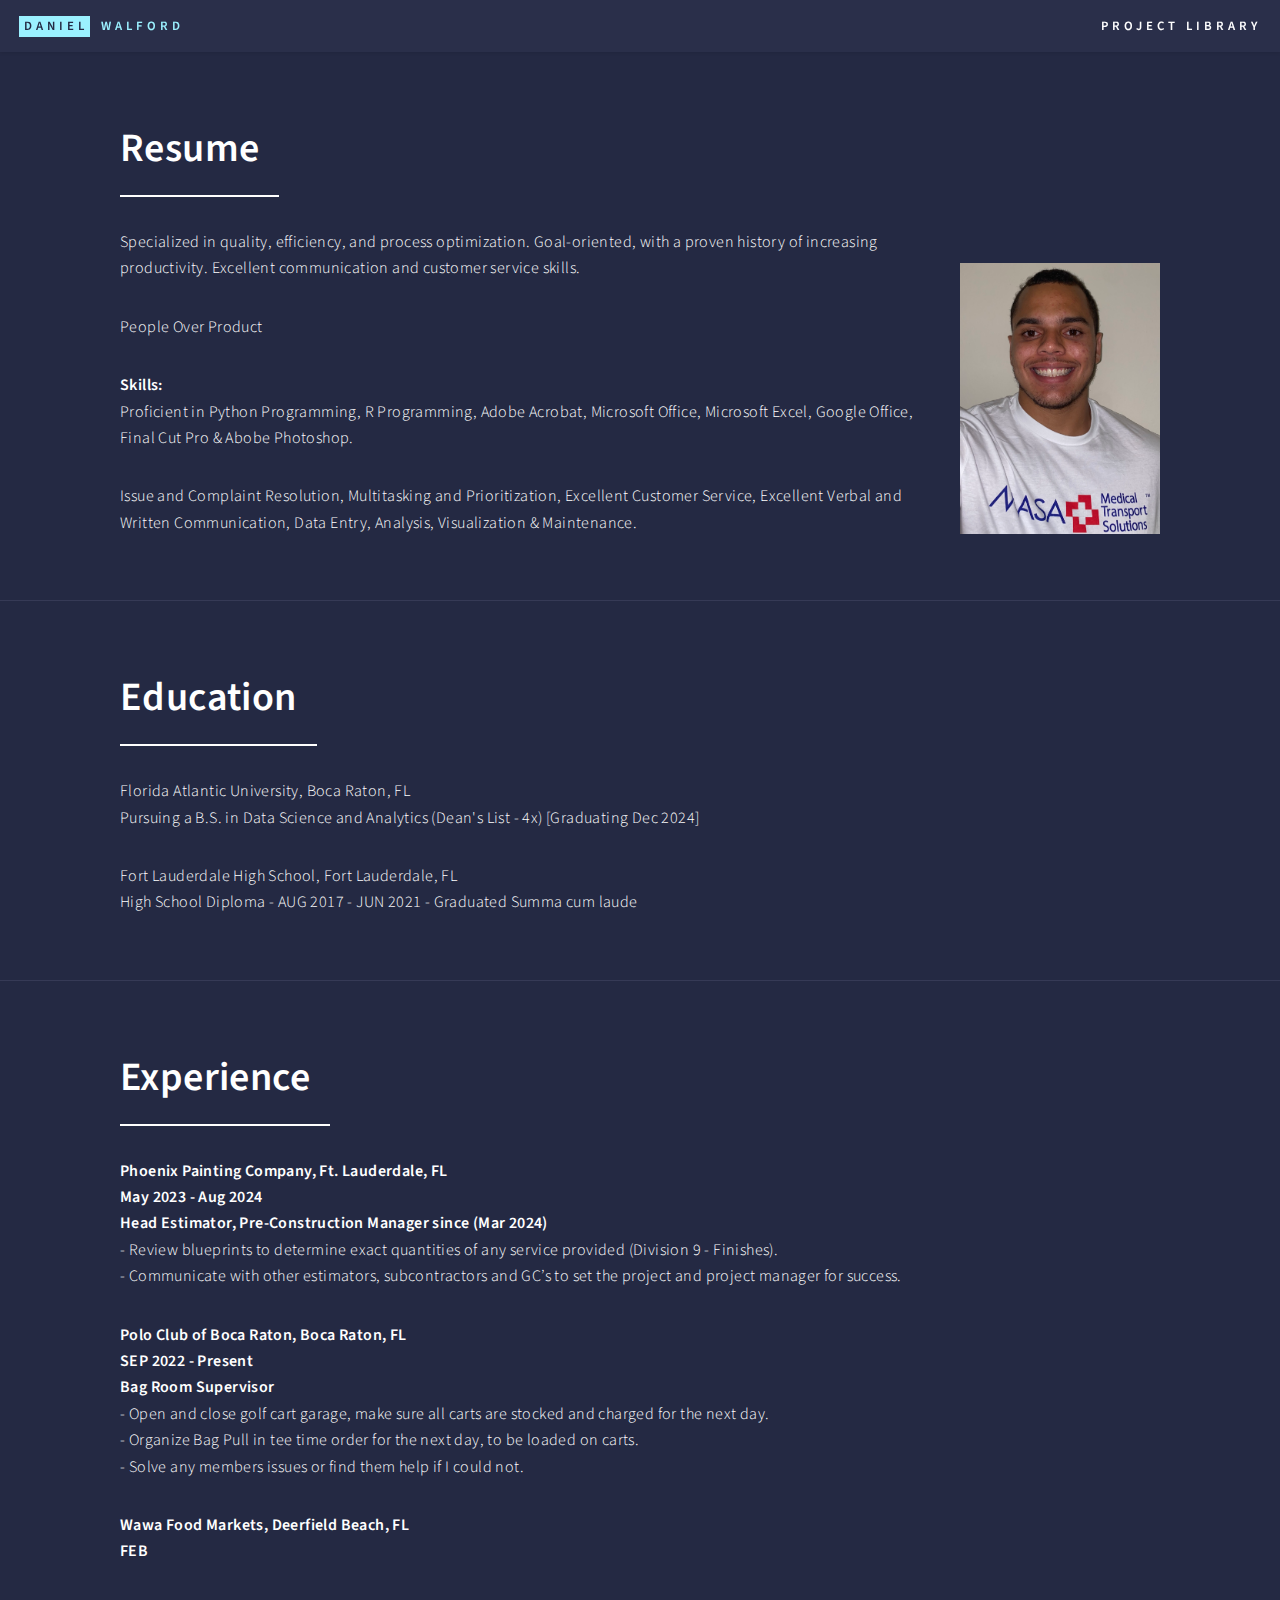
==== index.html @ 7593127a "Update index.html" ====
<!DOCTYPE HTML>
<!--
    Forty by HTML5 UP
    html5up.net | @ajlkn
    Free for personal and commercial use under the CCA 3.0 license (html5up.net/license)
-->
<html>
    <head>
        <title>Daniel Walford</title>
        <meta charset="utf-8" />
        <meta name="viewport" content="width=device-width, initial-scale=1, user-scalable=no" />
        <link rel="stylesheet" href="assets/css/main.css" />
        <noscript><link rel="stylesheet" href="assets/css/noscript.css" /></noscript>
    </head>
    <body class="is-preload">

        <!-- Wrapper -->
            <div id="wrapper">


            <!-- Header -->
            <header id="header">
                <a href="index.html" class="logo"><strong>DANIEL</strong> <span>WALFORD</span></a>
                <nav>
                    <a href="https://dpwalford.github.io/DS/landing.html">Project Library</a>
                </nav>
            </header>

                <!-- Main -->
                    <div id="main" class="alt">

                        <!-- One -->
                            <section id="one">
                                <div class="inner">
                                    <header class="major">
                                        <h1>Resume</h1>
                                    </header>
                                    <div class="side-by-side">
                                        <div>
                                            <p>Specialized in quality, efficiency, and process optimization. Goal-oriented, with a proven history of increasing productivity. Excellent communication and customer service skills.</p>
                                            <p>People Over Product</p>
                                            <p><b>Skills:</b><br> Proficient in Python Programming, R Programming, Adobe Acrobat, Microsoft Office, Microsoft Excel, Google Office, Final Cut Pro & Abobe Photoshop.</p>
                                            <p>Issue and Complaint Resolution, Multitasking and Prioritization, Excellent Customer Service, Excellent Verbal and Written Communication, Data Entry, Analysis, Visualization & Maintenance.</p>
                                        </div>
                                        <img src="images/IMG_9733.jpg" alt="Profile Picture" width="320" height="480">
                                    </div>
                                </div>
                            </section>
                            <section id="one">
                                <div class="inner">
                                    <header class="major">
                                        <h1>Education</h1>
                                    </header>
                                    <p> Florida Atlantic University, Boca Raton, FL<br> Pursuing a B.S. in Data Science and Analytics (Dean's List - 4x) [Graduating Dec 2024]</p>
                                    <p>Fort Lauderdale High School, Fort Lauderdale, FL<br> High School Diploma - AUG  2017 - JUN 2021 - Graduated Summa cum laude</p>
                            </section>
                            <section id="one">
                                <div class="inner">
                                    <header class="major">
                                        <h1>Experience</h1>
                                    </header>
                                    <p><b>Phoenix Painting Company, Ft. Lauderdale, FL<br> May 2023 - Aug 2024<br> Head Estimator, Pre-Construction Manager since (Mar 2024)</b><br> - Review blueprints to determine exact quantities of any service provided (Division 9 - Finishes).<br> - Communicate with other estimators, subcontractors and GC’s to set the project and project manager for success. </p>
                                    <p><b>Polo Club of Boca Raton, Boca Raton, FL<br> SEP 2022 - Present<br> Bag Room Supervisor</b><br> - Open and close golf cart garage, make sure all carts are stocked and charged for the next day.<br> - Organize Bag Pull in tee time order for the next day, to be loaded on carts.<br> - Solve any members issues or find them help if I could not.</p>
                                    <p><b>Wawa Food Markets, Deerfield Beach, FL<br> FEB
---- assets/css/main.css ----
@import url(fontawesome-all.min.css);
@import url("https://fonts.googleapis.com/css?family=Source+Sans+Pro:300,300italic,600,600italic");

/*
	Forty by HTML5 UP
	html5up.net | @ajlkn
	Free for personal and commercial use under the CCA 3.0 license (html5up.net/license)
*/

html, body, div, span, applet, object,
iframe, h1, h2, h3, h4, h5, h6, p, blockquote,
pre, a, abbr, acronym, address, big, cite,
code, del, dfn, em, img, ins, kbd, q, s, samp,
small, strike, strong, sub, sup, tt, var, b,
u, i, center, dl, dt, dd, ol, ul, li, fieldset,
form, label, legend, table, caption, tbody,
tfoot, thead, tr, th, td, article, aside,
canvas, details, embed, figure, figcaption,
footer, header, hgroup, menu, nav, output, ruby,
section, summary, time, mark, audio, video {
	margin: 0;
	padding: 0;
	border: 0;
	font-size: 100%;
	font: inherit;
	vertical-align: baseline;}

article, aside, details, figcaption, figure,
footer, header, hgroup, menu, nav, section {
	display: block;}

body {
	line-height: 1;
}

ol, ul {
	list-style: none;
}

blockquote, q {
	quotes: none;
}

	blockquote:before, blockquote:after, q:before, q:after {
		content: '';
		content: none;
	}

table {
	border-collapse: collapse;
	border-spacing: 0;
}

body {
	-webkit-text-size-adjust: none;
}

mark {
	background-color: transparent;
	color: inherit;
}

input::-moz-focus-inner {
	border: 0;
	padding: 0;
}

input, select, textarea {
	-moz-appearance: none;
	-webkit-appearance: none;
	-ms-appearance: none;
	appearance: none;
}

/* Basic */

	@-ms-viewport {
		width: device-width;
	}

	body {
		-ms-overflow-style: scrollbar;
	}

	@media screen and (max-width: 480px) {

		html, body {
			min-width: 320px;
		}

	}

	html {
		box-sizing: border-box;
	}

	*, *:before, *:after {
		box-sizing: inherit;
	}

	body {
		background: #242943;
	}

		body.is-preload *, body.is-preload *:before, body.is-preload *:after {
			-moz-animation: none !important;
			-webkit-animation: none !important;
			-ms-animation: none !important;
			animation: none !important;
			-moz-transition: none !important;
			-webkit-transition: none !important;
			-ms-transition: none !important;
			transition: none !important;
		}

/* Type */

	body, input, select, textarea {
		color: #ffffff;
		font-family: "Source Sans Pro", Helvetica, sans-serif;
		font-size: 17pt;
		font-weight: 300;
		letter-spacing: 0.025em;
		line-height: 1.65;
	}

		@media screen and (max-width: 1680px) {

			body, input, select, textarea {
				font-size: 14pt;
			}

		}

		@media screen and (max-width: 1280px) {

			body, input, select, textarea {
				font-size: 12pt;
			}

		}

		@media screen and (max-width: 360px) {

			body, input, select, textarea {
				font-size: 11pt;
			}

		}

	a {
		-moz-transition: color 0.2s ease-in-out, border-bottom-color 0.2s ease-in-out;
		-webkit-transition: color 0.2s ease-in-out, border-bottom-color 0.2s ease-in-out;
		-ms-transition: color 0.2s ease-in-out, border-bottom-color 0.2s ease-in-out;
		transition: color 0.2s ease-in-out, border-bottom-color 0.2s ease-in-out;
		border-bottom: dotted 1px;
		color: inherit;
		text-decoration: none;
	}

		a:hover {
			border-bottom-color: transparent;
			color: #9bf1ff !important;
		}

		a:active {
			color: #53e3fb !important;
		}

	strong, b {
		color: #ffffff;
		font-weight: 600;
	}

	em, i {
		font-style: italic;
	}

	p {
		margin: 0 0 2em 0;
	}

	h1, h2, h3, h4, h5, h6 {
		color: #ffffff;
		font-weight: 600;
		line-height: 1.65;
		margin: 0 0 1em 0;
	}

		h1 a, h2 a, h3 a, h4 a, h5 a, h6 a {
			color: inherit;
			border-bottom: 0;
		}

	h1 {
		font-size: 2.5em;
	}

	h2 {
		font-size: 1.75em;
	}

	h3 {
		font-size: 1.35em;
	}

	h4 {
		font-size: 1.1em;
	}

	h5 {
		font-size: 0.9em;
	}

	h6 {
		font-size: 0.7em;
	}

	@media screen and (max-width: 736px) {

		h1 {
			font-size: 2em;
		}

		h2 {
			font-size: 1.5em;
		}

		h3 {
			font-size: 1.25em;
		}

	}

	sub {
		font-size: 0.8em;
		position: relative;
		top: 0.5em;
	}

	sup {
		font-size: 0.8em;
		position: relative;
		top: -0.5em;
	}

	blockquote {
		border-left: solid 4px rgba(212, 212, 255, 0.1);
		font-style: italic;
		margin: 0 0 2em 0;
		padding: 0.5em 0 0.5em 2em;
	}

	code {
		background: rgba(212, 212, 255, 0.035);
		font-family: "Courier New", monospace;
		font-size: 0.9em;
		margin: 0 0.25em;
		padding: 0.25em 0.65em;
	}

	pre {
		-webkit-overflow-scrolling: touch;
		font-family: "Courier New", monospace;
		font-size: 0.9em;
		margin: 0 0 2em 0;
	}

		pre code {
			display: block;
			line-height: 1.75;
			padding: 1em 1.5em;
			overflow-x: auto;
		}

	hr {
		border: 0;
		border-bottom: solid 1px rgba(212, 212, 255, 0.1);
		margin: 2em 0;
	}

		hr.major {
			margin: 3em 0;
		}

	.align-left {
		text-align: left;
	}

	.align-center {
		text-align: center;
	}

	.align-right {
		text-align: right;
	}

/* Row */

	.row {
		display: flex;
		flex-wrap: wrap;
		box-sizing: border-box;
		align-items: stretch;
	}

		.row > * {
			box-sizing: border-box;
		}

		.row.gtr-uniform > * > :last-child {
			margin-bottom: 0;
		}

		.row.aln-left {
			justify-content: flex-start;
		}

		.row.aln-center {
			justify-content: center;
		}

		.row.aln-right {
			justify-content: flex-end;
		}

		.row.aln-top {
			align-items: flex-start;
		}

		.row.aln-middle {
			align-items: center;
		}

		.row.aln-bottom {
			align-items: flex-end;
		}

		.row > .imp {
			order: -1;
		}

		.row > .col-1 {
			width: 8.33333%;
		}

		.row > .off-1 {
			margin-left: 8.33333%;
		}

		.row > .col-2 {
			width: 16.66667%;
		}

		.row > .off-2 {
			margin-left: 16.66667%;
		}

		.row > .col-3 {
			width: 25%;
		}

		.row > .off-3 {
			margin-left: 25%;
		}

		.row > .col-4 {
			width: 33.33333%;
		}

		.row > .off-4 {
			margin-left: 33.33333%;
		}

		.row > .col-5 {
			width: 41.66667%;
		}

		.row > .off-5 {
			margin-left: 41.66667%;
		}

		.row > .col-6 {
			width: 50%;
		}

		.row > .off-6 {
			margin-left: 50%;
		}

		.row > .col-7 {
			width: 58.33333%;
		}

		.row > .off-7 {
			margin-left: 58.33333%;
		}

		.row > .col-8 {
			width: 66.66667%;
		}

		.row > .off-8 {
			margin-left: 66.66667%;
		}

		.row > .col-9 {
			width: 75%;
		}

		.row > .off-9 {
			margin-left: 75%;
		}

		.row > .col-10 {
			width: 83.33333%;
		}

		.row > .off-10 {
			margin-left: 83.33333%;
		}

		.row > .col-11 {
			width: 91.66667%;
		}

		.row > .off-11 {
			margin-left: 91.66667%;
		}

		.row > .col-12 {
			width: 100%;
		}

		.row > .off-12 {
			margin-left: 100%;
		}

		.row.gtr-0 {
			margin-top: 0;
			margin-left: 0em;
		}

			.row.gtr-0 > * {
				padding: 0 0 0 0em;
			}

			.row.gtr-0.gtr-uniform {
				margin-top: 0em;
			}

				.row.gtr-0.gtr-uniform > * {
					padding-top: 0em;
				}

		.row.gtr-25 {
			margin-top: 0;
			margin-left: -0.5em;
		}

			.row.gtr-25 > * {
				padding: 0 0 0 0.5em;
			}

			.row.gtr-25.gtr-uniform {
				margin-top: -0.5em;
			}

				.row.gtr-25.gtr-uniform > * {
					padding-top: 0.5em;
				}

		.row.gtr-50 {
			margin-top: 0;
			margin-left: -1em;
		}

			.row.gtr-50 > * {
				padding: 0 0 0 1em;
			}

			.row.gtr-50.gtr-uniform {
				margin-top: -1em;
			}

				.row.gtr-50.gtr-uniform > * {
					padding-top: 1em;
				}

		.row {
			margin-top: 0;
			margin-left: -2em;
		}

			.row > * {
				padding: 0 0 0 2em;
			}

			.row.gtr-uniform {
				margin-top: -2em;
			}

				.row.gtr-uniform > * {
					padding-top: 2em;
				}

		.row.gtr-150 {
			margin-top: 0;
			margin-left: -3em;
		}

			.row.gtr-150 > * {
				padding: 0 0 0 3em;
			}

			.row.gtr-150.gtr-uniform {
				margin-top: -3em;
			}

				.row.gtr-150.gtr-uniform > * {
					padding-top: 3em;
				}

		.row.gtr-200 {
			margin-top: 0;
			margin-left: -4em;
		}

			.row.gtr-200 > * {
				padding: 0 0 0 4em;
			}

			.row.gtr-200.gtr-uniform {
				margin-top: -4em;
			}

				.row.gtr-200.gtr-uniform > * {
					padding-top: 4em;
				}

		@media screen and (max-width: 1680px) {

			.row {
				display: flex;
				flex-wrap: wrap;
				box-sizing: border-box;
				align-items: stretch;
			}

				.row > * {
					box-sizing: border-box;
				}

				.row.gtr-uniform > * > :last-child {
					margin-bottom: 0;
				}

				.row.aln-left {
					justify-content: flex-start;
				}

				.row.aln-center {
					justify-content: center;
				}

				.row.aln-right {
					justify-content: flex-end;
				}

				.row.aln-top {
					align-items: flex-start;
				}

				.row.aln-middle {
					align-items: center;
				}

				.row.aln-bottom {
					align-items: flex-end;
				}

				.row > .imp-xlarge {
					order: -1;
				}

				.row > .col-1-xlarge {
					width: 8.33333%;
				}

				.row > .off-1-xlarge {
					margin-left: 8.33333%;
				}

				.row > .col-2-xlarge {
					width: 16.66667%;
				}

				.row > .off-2-xlarge {
					margin-left: 16.66667%;
				}

				.row > .col-3-xlarge {
					width: 25%;
				}

				.row > .off-3-xlarge {
					margin-left: 25%;
				}

				.row > .col-4-xlarge {
					width: 33.33333%;
				}

				.row > .off-4-xlarge {
					margin-left: 33.33333%;
				}

				.row > .col-5-xlarge {
					width: 41.66667%;
				}

				.row > .off-5-xlarge {
					margin-left: 41.66667%;
				}

				.row > .col-6-xlarge {
					width: 50%;
				}

				.row > .off-6-xlarge {
					margin-left: 50%;
				}

				.row > .col-7-xlarge {
					width: 58.33333%;
				}

				.row > .off-7-xlarge {
					margin-left: 58.33333%;
				}

				.row > .col-8-xlarge {
					width: 66.66667%;
				}

				.row > .off-8-xlarge {
					margin-left: 66.66667%;
				}

				.row > .col-9-xlarge {
					width: 75%;
				}

				.row > .off-9-xlarge {
					margin-left: 75%;
				}

				.row > .col-10-xlarge {
					width: 83.33333%;
				}

				.row > .off-10-xlarge {
					margin-left: 83.33333%;
				}

				.row > .col-11-xlarge {
					width: 91.66667%;
				}

				.row > .off-11-xlarge {
					margin-left: 91.66667%;
				}

				.row > .col-12-xlarge {
					width: 100%;
				}

				.row > .off-12-xlarge {
					margin-left: 100%;
				}

				.row.gtr-0 {
					margin-top: 0;
					margin-left: 0em;
				}

					.row.gtr-0 > * {
						padding: 0 0 0 0em;
					}

					.row.gtr-0.gtr-uniform {
						margin-top: 0em;
					}

						.row.gtr-0.gtr-uniform > * {
							padding-top: 0em;
						}

				.row.gtr-25 {
					margin-top: 0;
					margin-left: -0.5em;
				}

					.row.gtr-25 > * {
						padding: 0 0 0 0.5em;
					}

					.row.gtr-25.gtr-uniform {
						margin-top: -0.5em;
					}

						.row.gtr-25.gtr-uniform > * {
							padding-top: 0.5em;
						}

				.row.gtr-50 {
					margin-top: 0;
					margin-left: -1em;
				}

					.row.gtr-50 > * {
						padding: 0 0 0 1em;
					}

					.row.gtr-50.gtr-uniform {
						margin-top: -1em;
					}

						.row.gtr-50.gtr-uniform > * {
							padding-top: 1em;
						}

				.row {
					margin-top: 0;
					margin-left: -2em;
				}

					.row > * {
						padding: 0 0 0 2em;
					}

					.row.gtr-uniform {
						margin-top: -2em;
					}

						.row.gtr-uniform > * {
							padding-top: 2em;
						}

				.row.gtr-150 {
					margin-top: 0;
					margin-left: -3em;
				}

					.row.gtr-150 > * {
						padding: 0 0 0 3em;
					}

					.row.gtr-150.gtr-uniform {
						margin-top: -3em;
					}

						.row.gtr-150.gtr-uniform > * {
							padding-top: 3em;
						}

				.row.gtr-200 {
					margin-top: 0;
					margin-left: -4em;
				}

					.row.gtr-200 > * {
						padding: 0 0 0 4em;
					}

					.row.gtr-200.gtr-uniform {
						margin-top: -4em;
					}

						.row.gtr-200.gtr-uniform > * {
							padding-top: 4em;
						}

		}

		@media screen and (max-width: 1280px) {

			.row {
				display: flex;
				flex-wrap: wrap;
				box-sizing: border-box;
				align-items: stretch;
			}

				.row > * {
					box-sizing: border-box;
				}

				.row.gtr-uniform > * > :last-child {
					margin-bottom: 0;
				}

				.row.aln-left {
					justify-content: flex-start;
				}

				.row.aln-center {
					justify-content: center;
				}

				.row.aln-right {
					justify-content: flex-end;
				}

				.row.aln-top {
					align-items: flex-start;
				}

				.row.aln-middle {
					align-items: center;
				}

				.row.aln-bottom {
					align-items: flex-end;
				}

				.row > .imp-large {
					order: -1;
				}

				.row > .col-1-large {
					width: 8.33333%;
				}

				.row > .off-1-large {
					margin-left: 8.33333%;
				}

				.row > .col-2-large {
					width: 16.66667%;
				}

				.row > .off-2-large {
					margin-left: 16.66667%;
				}

				.row > .col-3-large {
					width: 25%;
				}

				.row > .off-3-large {
					margin-left: 25%;
				}

				.row > .col-4-large {
					width: 33.33333%;
				}

				.row > .off-4-large {
					margin-left: 33.33333%;
				}

				.row > .col-5-large {
					width: 41.66667%;
				}

				.row > .off-5-large {
					margin-left: 41.66667%;
				}

				.row > .col-6-large {
					width: 50%;
				}

				.row > .off-6-large {
					margin-left: 50%;
				}

				.row > .col-7-large {
					width: 58.33333%;
				}

				.row > .off-7-large {
					margin-left: 58.33333%;
				}

				.row > .col-8-large {
					width: 66.66667%;
				}

				.row > .off-8-large {
					margin-left: 66.66667%;
				}

				.row > .col-9-large {
					width: 75%;
				}

				.row > .off-9-large {
					margin-left: 75%;
				}

				.row > .col-10-large {
					width: 83.33333%;
				}

				.row > .off-10-large {
					margin-left: 83.33333%;
				}

				.row > .col-11-large {
					width: 91.66667%;
				}

				.row > .off-11-large {
					margin-left: 91.66667%;
				}

				.row > .col-12-large {
					width: 100%;
				}

				.row > .off-12-large {
					margin-left: 100%;
				}

				.row.gtr-0 {
					margin-top: 0;
					margin-left: 0em;
				}

					.row.gtr-0 > * {
						padding: 0 0 0 0em;
					}

					.row.gtr-0.gtr-uniform {
						margin-top: 0em;
					}

						.row.gtr-0.gtr-uniform > * {
							padding-top: 0em;
						}

				.row.gtr-25 {
					margin-top: 0;
					margin-left: -0.375em;
				}

					.row.gtr-25 > * {
						padding: 0 0 0 0.375em;
					}

					.row.gtr-25.gtr-uniform {
						margin-top: -0.375em;
					}

						.row.gtr-25.gtr-uniform > * {
							padding-top: 0.375em;
						}

				.row.gtr-50 {
					margin-top: 0;
					margin-left: -0.75em;
				}

					.row.gtr-50 > * {
						padding: 0 0 0 0.75em;
					}

					.row.gtr-50.gtr-uniform {
						margin-top: -0.75em;
					}

						.row.gtr-50.gtr-uniform > * {
							padding-top: 0.75em;
						}

				.row {
					margin-top: 0;
					margin-left: -1.5em;
				}

					.row > * {
						padding: 0 0 0 1.5em;
					}

					.row.gtr-uniform {
						margin-top: -1.5em;
					}

						.row.gtr-uniform > * {
							padding-top: 1.5em;
						}

				.row.gtr-150 {
					margin-top: 0;
					margin-left: -2.25em;
				}

					.row.gtr-150 > * {
						padding: 0 0 0 2.25em;
					}

					.row.gtr-150.gtr-uniform {
						margin-top: -2.25em;
					}

						.row.gtr-150.gtr-uniform > * {
							padding-top: 2.25em;
						}

				.row.gtr-200 {
					margin-top: 0;
					margin-left: -3em;
				}

					.row.gtr-200 > * {
						padding: 0 0 0 3em;
					}

					.row.gtr-200.gtr-uniform {
						margin-top: -3em;
					}

						.row.gtr-200.gtr-uniform > * {
							padding-top: 3em;
						}

		}

		@media screen and (max-width: 980px) {

			.row {
				display: flex;
				flex-wrap: wrap;
				box-sizing: border-box;
				align-items: stretch;
			}

				.row > * {
					box-sizing: border-box;
				}

				.row.gtr-uniform > * > :last-child {
					margin-bottom: 0;
				}

				.row.aln-left {
					justify-content: flex-start;
				}

				.row.aln-center {
					justify-content: center;
				}

				.row.aln-right {
					justify-content: flex-end;
				}

				.row.aln-top {
					align-items: flex-start;
				}

				.row.aln-middle {
					align-items: center;
				}

				.row.aln-bottom {
					align-items: flex-end;
				}

				.row > .imp-medium {
					order: -1;
				}

				.row > .col-1-medium {
					width: 8.33333%;
				}

				.row > .off-1-medium {
					margin-left: 8.33333%;
				}

				.row > .col-2-medium {
					width: 16.66667%;
				}

				.row > .off-2-medium {
					margin-left: 16.66667%;
				}

				.row > .col-3-medium {
					width: 25%;
				}

				.row > .off-3-medium {
					margin-left: 25%;
				}

				.row > .col-4-medium {
					width: 33.33333%;
				}

				.row > .off-4-medium {
					margin-left: 33.33333%;
				}

				.row > .col-5-medium {
					width: 41.66667%;
				}

				.row > .off-5-medium {
					margin-left: 41.66667%;
				}

				.row > .col-6-medium {
					width: 50%;
				}

				.row > .off-6-medium {
					margin-left: 50%;
				}

				.row > .col-7-medium {
					width: 58.33333%;
				}

				.row > .off-7-medium {
					margin-left: 58.33333%;
				}

				.row > .col-8-medium {
					width: 66.66667%;
				}

				.row > .off-8-medium {
					margin-left: 66.66667%;
				}

				.row > .col-9-medium {
					width: 75%;
				}

				.row > .off-9-medium {
					margin-left: 75%;
				}

				.row > .col-10-medium {
					width: 83.33333%;
				}

				.row > .off-10-medium {
					margin-left: 83.33333%;
				}

				.row > .col-11-medium {
					width: 91.66667%;
				}

				.row > .off-11-medium {
					margin-left: 91.66667%;
				}

				.row > .col-12-medium {
					width: 100%;
				}

				.row > .off-12-medium {
					margin-left: 100%;
				}

				.row.gtr-0 {
					margin-top: 0;
					margin-left: 0em;
				}

					.row.gtr-0 > * {
						padding: 0 0 0 0em;
					}

					.row.gtr-0.gtr-uniform {
						margin-top: 0em;
					}

						.row.gtr-0.gtr-uniform > * {
							padding-top: 0em;
						}

				.row.gtr-25 {
					margin-top: 0;
					margin-left: -0.375em;
				}

					.row.gtr-25 > * {
						padding: 0 0 0 0.375em;
					}

					.row.gtr-25.gtr-uniform {
						margin-top: -0.375em;
					}

						.row.gtr-25.gtr-uniform > * {
							padding-top: 0.375em;
						}

				.row.gtr-50 {
					margin-top: 0;
					margin-left: -0.75em;
				}

					.row.gtr-50 > * {
						padding: 0 0 0 0.75em;
					}

					.row.gtr-50.gtr-uniform {
						margin-top: -0.75em;
					}

						.row.gtr-50.gtr-uniform > * {
							padding-top: 0.75em;
						}

				.row {
					margin-top: 0;
					margin-left: -1.5em;
				}

					.row > * {
						padding: 0 0 0 1.5em;
					}

					.row.gtr-uniform {
						margin-top: -1.5em;
					}

						.row.gtr-uniform > * {
							padding-top: 1.5em;
						}

				.row.gtr-150 {
					margin-top: 0;
					margin-left: -2.25em;
				}

					.row.gtr-150 > * {
						padding: 0 0 0 2.25em;
					}

					.row.gtr-150.gtr-uniform {
						margin-top: -2.25em;
					}

						.row.gtr-150.gtr-uniform > * {
							padding-top: 2.25em;
						}

				.row.gtr-200 {
					margin-top: 0;
					margin-left: -3em;
				}

					.row.gtr-200 > * {
						padding: 0 0 0 3em;
					}

					.row.gtr-200.gtr-uniform {
						margin-top: -3em;
					}

						.row.gtr-200.gtr-uniform > * {
							padding-top: 3em;
						}

		}

		@media screen and (max-width: 736px) {

			.row {
				display: flex;
				flex-wrap: wrap;
				box-sizing: border-box;
				align-items: stretch;
			}

				.row > * {
					box-sizing: border-box;
				}

				.row.gtr-uniform > * > :last-child {
					margin-bottom: 0;
				}

				.row.aln-left {
					justify-content: flex-start;
				}

				.row.aln-center {
					justify-content: center;
				}

				.row.aln-right {
					justify-content: flex-end;
				}

				.row.aln-top {
					align-items: flex-start;
				}

				.row.aln-middle {
					align-items: center;
				}

				.row.aln-bottom {
					align-items: flex-end;
				}

				.row > .imp-small {
					order: -1;
				}

				.row > .col-1-small {
					width: 8.33333%;
				}

				.row > .off-1-small {
					margin-left: 8.33333%;
				}

				.row > .col-2-small {
					width: 16.66667%;
				}

				.row > .off-2-small {
					margin-left: 16.66667%;
				}

				.row > .col-3-small {
					width: 25%;
				}

				.row > .off-3-small {
					margin-left: 25%;
				}

				.row > .col-4-small {
					width: 33.33333%;
				}

				.row > .off-4-small {
					margin-left: 33.33333%;
				}

				.row > .col-5-small {
					width: 41.66667%;
				}

				.row > .off-5-small {
					margin-left: 41.66667%;
				}

				.row > .col-6-small {
					width: 50%;
				}

				.row > .off-6-small {
					margin-left: 50%;
				}

				.row > .col-7-small {
					width: 58.33333%;
				}

				.row > .off-7-small {
					margin-left: 58.33333%;
				}

				.row > .col-8-small {
					width: 66.66667%;
				}

				.row > .off-8-small {
					margin-left: 66.66667%;
				}

				.row > .col-9-small {
					width: 75%;
				}

				.row > .off-9-small {
					margin-left: 75%;
				}

				.row > .col-10-small {
					width: 83.33333%;
				}

				.row > .off-10-small {
					margin-left: 83.33333%;
				}

				.row > .col-11-small {
					width: 91.66667%;
				}

				.row > .off-11-small {
					margin-left: 91.66667%;
				}

				.row > .col-12-small {
					width: 100%;
				}

				.row > .off-12-small {
					margin-left: 100%;
				}

				.row.gtr-0 {
					margin-top: 0;
					margin-left: 0em;
				}

					.row.gtr-0 > * {
						padding: 0 0 0 0em;
					}

					.row.gtr-0.gtr-uniform {
						margin-top: 0em;
					}

						.row.gtr-0.gtr-uniform > * {
							padding-top: 0em;
						}

				.row.gtr-25 {
					margin-top: 0;
					margin-left: -0.3125em;
				}

					.row.gtr-25 > * {
						padding: 0 0 0 0.3125em;
					}

					.row.gtr-25.gtr-uniform {
						margin-top: -0.3125em;
					}

						.row.gtr-25.gtr-uniform > * {
							padding-top: 0.3125em;
						}

				.row.gtr-50 {
					margin-top: 0;
					margin-left: -0.625em;
				}

					.row.gtr-50 > * {
						padding: 0 0 0 0.625em;
					}

					.row.gtr-50.gtr-uniform {
						margin-top: -0.625em;
					}

						.row.gtr-50.gtr-uniform > * {
							padding-top: 0.625em;
						}

				.row {
					margin-top: 0;
					margin-left: -1.25em;
				}

					.row > * {
						padding: 0 0 0 1.25em;
					}

					.row.gtr-uniform {
						margin-top: -1.25em;
					}

						.row.gtr-uniform > * {
							padding-top: 1.25em;
						}

				.row.gtr-150 {
					margin-top: 0;
					margin-left: -1.875em;
				}

					.row.gtr-150 > * {
						padding: 0 0 0 1.875em;
					}

					.row.gtr-150.gtr-uniform {
						margin-top: -1.875em;
					}

						.row.gtr-150.gtr-uniform > * {
							padding-top: 1.875em;
						}

				.row.gtr-200 {
					margin-top: 0;
					margin-left: -2.5em;
				}

					.row.gtr-200 > * {
						padding: 0 0 0 2.5em;
					}

					.row.gtr-200.gtr-uniform {
						margin-top: -2.5em;
					}

						.row.gtr-200.gtr-uniform > * {
							padding-top: 2.5em;
						}

		}

		@media screen and (max-width: 480px) {

			.row {
				display: flex;
				flex-wrap: wrap;
				box-sizing: border-box;
				align-items: stretch;
			}

				.row > * {
					box-sizing: border-box;
				}

				.row.gtr-uniform > * > :last-child {
					margin-bottom: 0;
				}

				.row.aln-left {
					justify-content: flex-start;
				}

				.row.aln-center {
					justify-content: center;
				}

				.row.aln-right {
					justify-content: flex-end;
				}

				.row.aln-top {
					align-items: flex-start;
				}

				.row.aln-middle {
					align-items: center;
				}

				.row.aln-bottom {
					align-items: flex-end;
				}

				.row > .imp-xsmall {
					order: -1;
				}

				.row > .col-1-xsmall {
					width: 8.33333%;
				}

				.row > .off-1-xsmall {
					margin-left: 8.33333%;
				}

				.row > .col-2-xsmall {
					width: 16.66667%;
				}

				.row > .off-2-xsmall {
					margin-left: 16.66667%;
				}

				.row > .col-3-xsmall {
					width: 25%;
				}

				.row > .off-3-xsmall {
					margin-left: 25%;
				}

				.row > .col-4-xsmall {
					width: 33.33333%;
				}

				.row > .off-4-xsmall {
					margin-left: 33.33333%;
				}

				.row > .col-5-xsmall {
					width: 41.66667%;
				}

				.row > .off-5-xsmall {
					margin-left: 41.66667%;
				}

				.row > .col-6-xsmall {
					width: 50%;
				}

				.row > .off-6-xsmall {
					margin-left: 50%;
				}

				.row > .col-7-xsmall {
					width: 58.33333%;
				}

				.row > .off-7-xsmall {
					margin-left: 58.33333%;
				}

				.row > .col-8-xsmall {
					width: 66.66667%;
				}

				.row > .off-8-xsmall {
					margin-left: 66.66667%;
				}

				.row > .col-9-xsmall {
					width: 75%;
				}

				.row > .off-9-xsmall {
					margin-left: 75%;
				}

				.row > .col-10-xsmall {
					width: 83.33333%;
				}

				.row > .off-10-xsmall {
					margin-left: 83.33333%;
				}

				.row > .col-11-xsmall {
					width: 91.66667%;
				}

				.row > .off-11-xsmall {
					margin-left: 91.66667%;
				}

				.row > .col-12-xsmall {
					width: 100%;
				}

				.row > .off-12-xsmall {
					margin-left: 100%;
				}

				.row.gtr-0 {
					margin-top: 0;
					margin-left: 0em;
				}

					.row.gtr-0 > * {
						padding: 0 0 0 0em;
					}

					.row.gtr-0.gtr-uniform {
						margin-top: 0em;
					}

						.row.gtr-0.gtr-uniform > * {
							padding-top: 0em;
						}

				.row.gtr-25 {
					margin-top: 0;
					margin-left: -0.3125em;
				}

					.row.gtr-25 > * {
						padding: 0 0 0 0.3125em;
					}

					.row.gtr-25.gtr-uniform {
						margin-top: -0.3125em;
					}

						.row.gtr-25.gtr-uniform > * {
							padding-top: 0.3125em;
						}

				.row.gtr-50 {
					margin-top: 0;
					margin-left: -0.625em;
				}

					.row.gtr-50 > * {
						padding: 0 0 0 0.625em;
					}

					.row.gtr-50.gtr-uniform {
						margin-top: -0.625em;
					}

						.row.gtr-50.gtr-uniform > * {
							padding-top: 0.625em;
						}

				.row {
					margin-top: 0;
					margin-left: -1.25em;
				}

					.row > * {
						padding: 0 0 0 1.25em;
					}

					.row.gtr-uniform {
						margin-top: -1.25em;
					}

						.row.gtr-uniform > * {
							padding-top: 1.25em;
						}

				.row.gtr-150 {
					margin-top: 0;
					margin-left: -1.875em;
				}

					.row.gtr-150 > * {
						padding: 0 0 0 1.875em;
					}

					.row.gtr-150.gtr-uniform {
						margin-top: -1.875em;
					}

						.row.gtr-150.gtr-uniform > * {
							padding-top: 1.875em;
						}

				.row.gtr-200 {
					margin-top: 0;
					margin-left: -2.5em;
				}

					.row.gtr-200 > * {
						padding: 0 0 0 2.5em;
					}

					.row.gtr-200.gtr-uniform {
						margin-top: -2.5em;
					}

						.row.gtr-200.gtr-uniform > * {
							padding-top: 2.5em;
						}

		}

/* Section/Article */

	section.special, article.special {
		text-align: center;
	}

	header.major {
		width: -moz-max-content;
		width: -webkit-max-content;
		width: -ms-max-content;
		width: max-content;
		margin-bottom: 2em;
	}

		header.major > :first-child {
			margin-bottom: 0;
			width: calc(100% + 0.5em);
		}

			header.major > :first-child:after {
				content: '';
				background-color: #ffffff;
				display: block;
				height: 2px;
				margin: 0.325em 0 0.5em 0;
				width: 100%;
			}

		header.major > p {
			font-size: 0.7em;
			font-weight: 600;
			letter-spacing: 0.25em;
			margin-bottom: 0;
			text-transform: uppercase;
		}

		body.is-ie header.major > :first-child:after {
			max-width: 9em;
		}

		body.is-ie header.major > h1:after {
			max-width: 100% !important;
		}

	@media screen and (max-width: 736px) {

		header.major > p br {
			display: none;
		}

	}

/* Form */

	form {
		margin: 0 0 2em 0;
	}

		form > :last-child {
			margin-bottom: 0;
		}

		form > .fields {
			display: -moz-flex;
			display: -webkit-flex;
			display: -ms-flex;
			display: flex;
			-moz-flex-wrap: wrap;
			-webkit-flex-wrap: wrap;
			-ms-flex-wrap: wrap;
			flex-wrap: wrap;
			width: calc(100% + 3em);
			margin: -1.5em 0 2em -1.5em;
		}

			form > .fields > .field {
				-moz-flex-grow: 0;
				-webkit-flex-grow: 0;
				-ms-flex-grow: 0;
				flex-grow: 0;
				-moz-flex-shrink: 0;
				-webkit-flex-shrink: 0;
				-ms-flex-shrink: 0;
				flex-shrink: 0;
				padding: 1.5em 0 0 1.5em;
				width: calc(100% - 1.5em);
			}

				form > .fields > .field.half {
					width: calc(50% - 0.75em);
				}

				form > .fields > .field.third {
					width: calc(100%/3 - 0.5em);
				}

				form > .fields > .field.quarter {
					width: calc(25% - 0.375em);
				}

		@media screen and (max-width: 480px) {

			form > .fields {
				width: calc(100% + 3em);
				margin: -1.5em 0 2em -1.5em;
			}

				form > .fields > .field {
					padding: 1.5em 0 0 1.5em;
					width: calc(100% - 1.5em);
				}

					form > .fields > .field.half {
						width: calc(100% - 1.5em);
					}

					form > .fields > .field.third {
						width: calc(100% - 1.5em);
					}

					form > .fields > .field.quarter {
						width: calc(100% - 1.5em);
					}

		}

	label {
		color: #ffffff;
		display: block;
		font-size: 0.8em;
		font-weight: 600;
		letter-spacing: 0.25em;
		margin: 0 0 1em 0;
		text-transform: uppercase;
	}

	input[type="text"],
	input[type="password"],
	input[type="email"],
	input[type="tel"],
	input[type="search"],
	input[type="url"],
	select,
	textarea {
		-moz-appearance: none;
		-webkit-appearance: none;
		-ms-appearance: none;
		appearance: none;
		background: rgba(212, 212, 255, 0.035);
		border: none;
		border-radius: 0;
		color: inherit;
		display: block;
		outline: 0;
		padding: 0 1em;
		text-decoration: none;
		width: 100%;
	}

		input[type="text"]:invalid,
		input[type="password"]:invalid,
		input[type="email"]:invalid,
		input[type="tel"]:invalid,
		input[type="search"]:invalid,
		input[type="url"]:invalid,
		select:invalid,
		textarea:invalid {
			box-shadow: none;
		}

		input[type="text"]:focus,
		input[type="password"]:focus,
		input[type="email"]:focus,
		input[type="tel"]:focus,
		input[type="search"]:focus,
		input[type="url"]:focus,
		select:focus,
		textarea:focus {
			border-color: #9bf1ff;
			box-shadow: 0 0 0 2px #9bf1ff;
		}

	select {
		background-image: url("data:image/svg+xml;charset=utf8,%3Csvg xmlns='http://www.w3.org/2000/svg' width='40' height='40' preserveAspectRatio='none' viewBox='0 0 40 40'%3E%3Cpath d='M9.4,12.3l10.4,10.4l10.4-10.4c0.2-0.2,0.5-0.4,0.9-0.4c0.3,0,0.6,0.1,0.9,0.4l3.3,3.3c0.2,0.2,0.4,0.5,0.4,0.9 c0,0.4-0.1,0.6-0.4,0.9L20.7,31.9c-0.2,0.2-0.5,0.4-0.9,0.4c-0.3,0-0.6-0.1-0.9-0.4L4.3,17.3c-0.2-0.2-0.4-0.5-0.4-0.9 c0-0.4,0.1-0.6,0.4-0.9l3.3-3.3c0.2-0.2,0.5-0.4,0.9-0.4S9.1,12.1,9.4,12.3z' fill='rgba(212, 212, 255, 0.1)' /%3E%3C/svg%3E");
		background-size: 1.25rem;
		background-repeat: no-repeat;
		background-position: calc(100% - 1rem) center;
		height: 2.75em;
		padding-right: 2.75em;
		text-overflow: ellipsis;
	}

		select option {
			color: #ffffff;
			background: #242943;
		}

		select:focus::-ms-value {
			background-color: transparent;
		}

		select::-ms-expand {
			display: none;
		}

	input[type="text"],
	input[type="password"],
	input[type="email"],
	input[type="tel"],
	input[type="search"],
	input[type="url"],
	select {
		height: 2.75em;
	}

	textarea {
		padding: 0.75em 1em;
	}

	input[type="checkbox"],
	input[type="radio"] {
		-moz-appearance: none;
		-webkit-appearance: none;
		-ms-appearance: none;
		appearance: none;
		display: block;
		float: left;
		margin-right: -2em;
		opacity: 0;
		width: 1em;
		z-index: -1;
	}

		input[type="checkbox"] + label,
		input[type="radio"] + label {
			text-decoration: none;
			color: #ffffff;
			cursor: pointer;
			display: inline-block;
			font-weight: 300;
			padding-left: 2.65em;
			padding-right: 0.75em;
			position: relative;
		}

			input[type="checkbox"] + label:before,
			input[type="radio"] + label:before {
				-moz-osx-font-smoothing: grayscale;
				-webkit-font-smoothing: antialiased;
				display: inline-block;
				font-style: normal;
				font-variant: normal;
				text-rendering: auto;
				line-height: 1;
				text-transform: none !important;
				font-family: 'Font Awesome 5 Free';
				font-weight: 900;
			}

			input[type="checkbox"] + label:before,
			input[type="radio"] + label:before {
				background: rgba(212, 212, 255, 0.035);
				content: '';
				display: inline-block;
				font-size: 0.8em;
				height: 2.0625em;
				left: 0;
				letter-spacing: 0;
				line-height: 2.0625em;
				position: absolute;
				text-align: center;
				top: 0;
				width: 2.0625em;
			}

		input[type="checkbox"]:checked + label:before,
		input[type="radio"]:checked + label:before {
			background: #ffffff;
			border-color: #9bf1ff;
			content: '\f00c';
			color: #242943;
		}

		input[type="checkbox"]:focus + label:before,
		input[type="radio"]:focus + label:before {
			box-shadow: 0 0 0 2px #9bf1ff;
		}

	input[type="radio"] + label:before {
		border-radius: 100%;
	}

	::-webkit-input-placeholder {
		color: rgba(244, 244, 255, 0.2) !important;
		opacity: 1.0;
	}

	:-moz-placeholder {
		color: rgba(244, 244, 255, 0.2) !important;
		opacity: 1.0;
	}

	::-moz-placeholder {
		color: rgba(244, 244, 255, 0.2) !important;
		opacity: 1.0;
	}

	:-ms-input-placeholder {
		color: rgba(244, 244, 255, 0.2) !important;
		opacity: 1.0;
	}

/* Box */

	.box {
		border: solid 1px rgba(212, 212, 255, 0.1);
		margin-bottom: 2em;
		padding: 1.5em;
	}

		.box > :last-child,
		.box > :last-child > :last-child,
		.box > :last-child > :last-child > :last-child {
			margin-bottom: 0;
		}

		.box.alt {
			border: 0;
			border-radius: 0;
			padding: 0;
		}

/* Icon */

	.icon {
		text-decoration: none;
		border-bottom: none;
		position: relative;
	}

		.icon:before {
			-moz-osx-font-smoothing: grayscale;
			-webkit-font-smoothing: antialiased;
			display: inline-block;
			font-style: normal;
			font-variant: normal;
			text-rendering: auto;
			line-height: 1;
			text-transform: none !important;
			font-family: 'Font Awesome 5 Free';
			font-weight: 400;
		}

		.icon > .label {
			display: none;
		}

		.icon:before {
			line-height: inherit;
		}

		.icon.solid:before {
			font-weight: 900;
		}

		.icon.brands:before {
			font-family: 'Font Awesome 5 Brands';
		}

		.icon.alt:before {
			background-color: #ffffff;
			border-radius: 100%;
			color: #242943;
			display: inline-block;
			height: 2em;
			line-height: 2em;
			text-align: center;
			width: 2em;
		}

	a.icon.alt:before {
		-moz-transition: background-color 0.2s ease-in-out;
		-webkit-transition: background-color 0.2s ease-in-out;
		-ms-transition: background-color 0.2s ease-in-out;
		transition: background-color 0.2s ease-in-out;
	}

	a.icon.alt:hover:before {
		background-color: #6fc3df;
	}

	a.icon.alt:active:before {
		background-color: #37a6cb;
	}

/* Image */

	.image {
		border: 0;
		display: inline-block;
		position: relative;
	}

		.image img {
			display: block;
		}

		.image.left, .image.right {
			max-width: 30%;
		}

			.image.left img, .image.right img {
				width: 100%;
			}

		.image.left {
			float: left;
			margin: 0 1.5em 1.25em 0;
			top: 0.25em;
		}

		.image.right {
			float: right;
			margin: 0 0 1.25em 1.5em;
			top: 0.25em;
		}

		.image.fit {
			display: block;
			margin: 0 0 2em 0;
			width: 100%;
		}

			.image.fit img {
				width: 100%;
			}

		.image.main {
			display: block;
			margin: 2.5em 0;
			width: 100%;
		}

			.image.main img {
				width: 100%;
			}

			@media screen and (max-width: 736px) {

				.image.main {
					margin: 1.5em 0;
				}

			}

/* List */

	ol {
		list-style: decimal;
		margin: 0 0 2em 0;
		padding-left: 1.25em;
	}

		ol li {
			padding-left: 0.25em;
		}

	ul {
		list-style: disc;
		margin: 0 0 2em 0;
		padding-left: 1em;
	}

		ul li {
			padding-left: 0.5em;
		}

		ul.alt {
			list-style: none;
			padding-left: 0;
		}

			ul.alt li {
				border-top: solid 1px rgba(212, 212, 255, 0.1);
				padding: 0.5em 0;
			}

				ul.alt li:first-child {
					border-top: 0;
					padding-top: 0;
				}

	dl {
		margin: 0 0 2em 0;
	}

		dl dt {
			display: block;
			font-weight: 600;
			margin: 0 0 1em 0;
		}

		dl dd {
			margin-left: 2em;
		}

/* Actions */

	ul.actions {
		display: -moz-flex;
		display: -webkit-flex;
		display: -ms-flex;
		display: flex;
		cursor: default;
		list-style: none;
		margin-left: -1em;
		padding-left: 0;
	}

		ul.actions li {
			padding: 0 0 0 1em;
			vertical-align: middle;
		}

		ul.actions.special {
			-moz-justify-content: center;
			-webkit-justify-content: center;
			-ms-justify-content: center;
			justify-content: center;
			width: 100%;
			margin-left: 0;
		}

			ul.actions.special li:first-child {
				padding-left: 0;
			}

		ul.actions.stacked {
			-moz-flex-direction: column;
			-webkit-flex-direction: column;
			-ms-flex-direction: column;
			flex-direction: column;
			margin-left: 0;
		}

			ul.actions.stacked li {
				padding: 1.3em 0 0 0;
			}

				ul.actions.stacked li:first-child {
					padding-top: 0;
				}

		ul.actions.fit {
			width: calc(100% + 1em);
		}

			ul.actions.fit li {
				-moz-flex-grow: 1;
				-webkit-flex-grow: 1;
				-ms-flex-grow: 1;
				flex-grow: 1;
				-moz-flex-shrink: 1;
				-webkit-flex-shrink: 1;
				-ms-flex-shrink: 1;
				flex-shrink: 1;
				width: 100%;
			}

				ul.actions.fit li > * {
					width: 100%;
				}

			ul.actions.fit.stacked {
				width: 100%;
			}

/* Icons */

	ul.icons {
		cursor: default;
		list-style: none;
		padding-left: 0;
	}

		ul.icons li {
			display: inline-block;
			padding: 0 1em 0 0;
		}

			ul.icons li:last-child {
				padding-right: 0;
			}

		@media screen and (max-width: 736px) {

			ul.icons li {
				padding: 0 0.75em 0 0;
			}

		}

/* Pagination */

	ul.pagination {
		cursor: default;
		list-style: none;
		padding-left: 0;
	}

		ul.pagination li {
			display: inline-block;
			padding-left: 0;
			vertical-align: middle;
		}

			ul.pagination li > .page {
				-moz-transition: background-color 0.2s ease-in-out, color 0.2s ease-in-out;
				-webkit-transition: background-color 0.2s ease-in-out, color 0.2s ease-in-out;
				-ms-transition: background-color 0.2s ease-in-out, color 0.2s ease-in-out;
				transition: background-color 0.2s ease-in-out, color 0.2s ease-in-out;
				border-bottom: 0;
				display: inline-block;
				font-size: 0.8em;
				font-weight: 600;
				height: 1.5em;
				line-height: 1.5em;
				margin: 0 0.125em;
				min-width: 1.5em;
				padding: 0 0.5em;
				text-align: center;
			}

				ul.pagination li > .page.active {
					background-color: #ffffff;
					color: #242943;
				}

					ul.pagination li > .page.active:hover {
						background-color: #9bf1ff;
						color: #242943 !important;
					}

					ul.pagination li > .page.active:active {
						background-color: #53e3fb;
					}

			ul.pagination li:first-child {
				padding-right: 0.75em;
			}

			ul.pagination li:last-child {
				padding-left: 0.75em;
			}

		@media screen and (max-width: 480px) {

			ul.pagination li:nth-child(n+2):nth-last-child(n+2) {
				display: none;
			}

			ul.pagination li:first-child {
				padding-right: 0;
			}

		}

/* Table */

	.table-wrapper {
		-webkit-overflow-scrolling: touch;
		overflow-x: auto;
	}

	table {
		margin: 0 0 2em 0;
		width: 100%;
	}

		table tbody tr {
			border: solid 1px rgba(212, 212, 255, 0.1);
			border-left: 0;
			border-right: 0;
		}

			table tbody tr:nth-child(2n + 1) {
				background-color: rgba(212, 212, 255, 0.035);
			}

		table td {
			padding: 0.75em 0.75em;
		}

		table th {
			color: #ffffff;
			font-size: 0.9em;
			font-weight: 600;
			padding: 0 0.75em 0.75em 0.75em;
			text-align: left;
		}

		table thead {
			border-bottom: solid 2px rgba(212, 212, 255, 0.1);
		}

		table tfoot {
			border-top: solid 2px rgba(212, 212, 255, 0.1);
		}

		table.alt {
			border-collapse: separate;
		}

			table.alt tbody tr td {
				border: solid 1px rgba(212, 212, 255, 0.1);
				border-left-width: 0;
				border-top-width: 0;
			}

				table.alt tbody tr td:first-child {
					border-left-width: 1px;
				}

			table.alt tbody tr:first-child td {
				border-top-width: 1px;
			}

			table.alt thead {
				border-bottom: 0;
			}

			table.alt tfoot {
				border-top: 0;
			}

/* Button */

	input[type="submit"],
	input[type="reset"],
	input[type="button"],
	button,
	.button {
		-moz-appearance: none;
		-webkit-appearance: none;
		-ms-appearance: none;
		appearance: none;
		-moz-transition: background-color 0.2s ease-in-out, box-shadow 0.2s ease-in-out, color 0.2s ease-in-out;
		-webkit-transition: background-color 0.2s ease-in-out, box-shadow 0.2s ease-in-out, color 0.2s ease-in-out;
		-ms-transition: background-color 0.2s ease-in-out, box-shadow 0.2s ease-in-out, color 0.2s ease-in-out;
		transition: background-color 0.2s ease-in-out, box-shadow 0.2s ease-in-out, color 0.2s ease-in-out;
		background-color: transparent;
		border: 0;
		border-radius: 0;
		box-shadow: inset 0 0 0 2px #ffffff;
		color: #ffffff;
		cursor: pointer;
		display: inline-block;
		font-size: 0.8em;
		font-weight: 600;
		height: 3.5em;
		letter-spacing: 0.25em;
		line-height: 3.5em;
		padding: 0 1.75em;
		text-align: center;
		text-decoration: none;
		text-transform: uppercase;
		white-space: nowrap;
	}

		input[type="submit"]:hover, input[type="submit"]:active,
		input[type="reset"]:hover,
		input[type="reset"]:active,
		input[type="button"]:hover,
		input[type="button"]:active,
		button:hover,
		button:active,
		.button:hover,
		.button:active {
			box-shadow: inset 0 0 0 2px #9bf1ff;
			color: #9bf1ff;
		}

		input[type="submit"]:active,
		input[type="reset"]:active,
		input[type="button"]:active,
		button:active,
		.button:active {
			background-color: rgba(155, 241, 255, 0.1);
			box-shadow: inset 0 0 0 2px #53e3fb;
			color: #53e3fb;
		}

		input[type="submit"].icon:before,
		input[type="reset"].icon:before,
		input[type="button"].icon:before,
		button.icon:before,
		.button.icon:before {
			margin-right: 0.5em;
		}

		input[type="submit"].fit,
		input[type="reset"].fit,
		input[type="button"].fit,
		button.fit,
		.button.fit {
			width: 100%;
		}

		input[type="submit"].small,
		input[type="reset"].small,
		input[type="button"].small,
		button.small,
		.button.small {
			font-size: 0.6em;
		}

		input[type="submit"].large,
		input[type="reset"].large,
		input[type="button"].large,
		button.large,
		.button.large {
			font-size: 1.25em;
			height: 3em;
			line-height: 3em;
		}

		input[type="submit"].next,
		input[type="reset"].next,
		input[type="button"].next,
		button.next,
		.button.next {
			padding-right: 4.5em;
			position: relative;
		}

			input[type="submit"].next:before, input[type="submit"].next:after,
			input[type="reset"].next:before,
			input[type="reset"].next:after,
			input[type="button"].next:before,
			input[type="button"].next:after,
			button.next:before,
			button.next:after,
			.button.next:before,
			.button.next:after {
				-moz-transition: opacity 0.2s ease-in-out;
				-webkit-transition: opacity 0.2s ease-in-out;
				-ms-transition: opacity 0.2s ease-in-out;
				transition: opacity 0.2s ease-in-out;
				background-position: center right;
				background-repeat: no-repeat;
				background-size: 36px 24px;
				content: '';
				display: block;
				height: 100%;
				position: absolute;
				right: 1.5em;
				top: 0;
				vertical-align: middle;
				width: 36px;
			}

			input[type="submit"].next:before,
			input[type="reset"].next:before,
			input[type="button"].next:before,
			button.next:before,
			.button.next:before {
				background-image: url("data:image/svg+xml;charset=utf8,%3Csvg xmlns='http://www.w3.org/2000/svg' xmlns:xlink='http://www.w3.org/1999/xlink' width='36px' height='24px' viewBox='0 0 36 24' zoomAndPan='disable'%3E%3Cstyle%3Eline %7B stroke: %23ffffff%3B stroke-width: 2px%3B %7D%3C/style%3E%3Cline x1='0' y1='12' x2='34' y2='12' /%3E%3Cline x1='25' y1='4' x2='34' y2='12.5' /%3E%3Cline x1='25' y1='20' x2='34' y2='11.5' /%3E%3C/svg%3E");
			}

			input[type="submit"].next:after,
			input[type="reset"].next:after,
			input[type="button"].next:after,
			button.next:after,
			.button.next:after {
				background-image: url("data:image/svg+xml;charset=utf8,%3Csvg xmlns='http://www.w3.org/2000/svg' xmlns:xlink='http://www.w3.org/1999/xlink' width='36px' height='24px' viewBox='0 0 36 24' zoomAndPan='disable'%3E%3Cstyle%3Eline %7B stroke: %239bf1ff%3B stroke-width: 2px%3B %7D%3C/style%3E%3Cline x1='0' y1='12' x2='34' y2='12' /%3E%3Cline x1='25' y1='4' x2='34' y2='12.5' /%3E%3Cline x1='25' y1='20' x2='34' y2='11.5' /%3E%3C/svg%3E");
				opacity: 0;
				z-index: 1;
			}

			input[type="submit"].next:hover:after, input[type="submit"].next:active:after,
			input[type="reset"].next:hover:after,
			input[type="reset"].next:active:after,
			input[type="button"].next:hover:after,
			input[type="button"].next:active:after,
			button.next:hover:after,
			button.next:active:after,
			.button.next:hover:after,
			.button.next:active:after {
				opacity: 1;
			}

			@media screen and (max-width: 1280px) {

				input[type="submit"].next,
				input[type="reset"].next,
				input[type="button"].next,
				button.next,
				.button.next {
					padding-right: 5em;
				}

			}

		input[type="submit"].primary,
		input[type="reset"].primary,
		input[type="button"].primary,
		button.primary,
		.button.primary {
			background-color: #ffffff;
			box-shadow: none;
			color: #242943;
		}

			input[type="submit"].primary:hover, input[type="submit"].primary:active,
			input[type="reset"].primary:hover,
			input[type="reset"].primary:active,
			input[type="button"].primary:hover,
			input[type="button"].primary:active,
			button.primary:hover,
			button.primary:active,
			.button.primary:hover,
			.button.primary:active {
				background-color: #9bf1ff;
				color: #242943 !important;
			}

			input[type="submit"].primary:active,
			input[type="reset"].primary:active,
			input[type="button"].primary:active,
			button.primary:active,
			.button.primary:active {
				background-color: #53e3fb;
			}

		input[type="submit"].disabled, input[type="submit"]:disabled,
		input[type="reset"].disabled,
		input[type="reset"]:disabled,
		input[type="button"].disabled,
		input[type="button"]:disabled,
		button.disabled,
		button:disabled,
		.button.disabled,
		.button:disabled {
			pointer-events: none;
			cursor: default;
			opacity: 0.25;
		}

/* Tiles */

	.tiles {
		display: -moz-flex;
		display: -webkit-flex;
		display: -ms-flex;
		display: flex;
		-moz-flex-wrap: wrap;
		-webkit-flex-wrap: wrap;
		-ms-flex-wrap: wrap;
		flex-wrap: wrap;
		border-top: 0 !important;
	}

		.tiles + * {
			border-top: 0 !important;
		}

		.tiles article {
			-moz-align-items: center;
			-webkit-align-items: center;
			-ms-align-items: center;
			align-items: center;
			display: -moz-flex;
			display: -webkit-flex;
			display: -ms-flex;
			display: flex;
			-moz-transition: -moz-transform 0.25s ease, opacity 0.25s ease, -moz-filter 1s ease, -webkit-filter 1s ease;
			-webkit-transition: -webkit-transform 0.25s ease, opacity 0.25s ease, -webkit-filter 1s ease, -webkit-filter 1s ease;
			-ms-transition: -ms-transform 0.25s ease, opacity 0.25s ease, -ms-filter 1s ease, -webkit-filter 1s ease;
			transition: transform 0.25s ease, opacity 0.25s ease, filter 1s ease, -webkit-filter 1s ease;
			padding: 4em 4em 2em 4em ;
			background-position: center;
			background-repeat: no-repeat;
			background-size: cover;
			cursor: default;
			height: 40vh;
			max-height: 40em;
			min-height: 23em;
			overflow: hidden;
			position: relative;
			width: 40%;
		}

			.tiles article .image {
				display: none;
			}

			.tiles article header {
				position: relative;
				z-index: 3;
			}

			.tiles article h3 {
				font-size: 1.75em;
			}

				.tiles article h3 a:hover {
					color: inherit !important;
				}

			.tiles article .link.primary {
				border: 0;
				height: 100%;
				left: 0;
				position: absolute;
				top: 0;
				width: 100%;
				z-index: 4;
			}

			.tiles article:before {
				-moz-transition: opacity 0.5s ease;
				-webkit-transition: opacity 0.5s ease;
				-ms-transition: opacity 0.5s ease;
				transition: opacity 0.5s ease;
				bottom: 0;
				content: '';
				display: block;
				height: 100%;
				left: 0;
				opacity: 0.85;
				position: absolute;
				width: 100%;
				z-index: 2;
			}

			.tiles article:after {
				background-color: rgba(36, 41, 67, 0.25);
				content: '';
				display: block;
				height: 100%;
				left: 0;
				position: absolute;
				top: 0;
				width: 100%;
				z-index: 1;
			}

			.tiles article:hover:before {
				opacity: 0;
			}

			.tiles article.is-transitioning {
				-moz-transform: scale(0.95);
				-webkit-transform: scale(0.95);
				-ms-transform: scale(0.95);
				transform: scale(0.95);
				-moz-filter: blur(0.5em);
				-webkit-filter: blur(0.5em);
				-ms-filter: blur(0.5em);
				filter: blur(0.5em);
				opacity: 0;
			}

			.tiles article:nth-child(4n - 1), .tiles article:nth-child(4n - 2) {
				width: 60%;
			}

			.tiles article:nth-child(6n - 5):before {
				background-color: #6fc3df;
			}

			.tiles article:nth-child(6n - 4):before {
				background-color: #8d82c4;
			}

			.tiles article:nth-child(6n - 3):before {
				background-color: #ec8d81;
			}

			.tiles article:nth-child(6n - 2):before {
				background-color: #e7b788;
			}

			.tiles article:nth-child(6n - 1):before {
				background-color: #8ea9e8;
			}

			.tiles article:nth-child(6n):before {
				background-color: #87c5a4;
			}

		@media screen and (max-width: 1280px) {

			.tiles article {
				padding: 4em 3em 2em 3em ;
				height: 30vh;
				max-height: 30em;
				min-height: 20em;
			}

		}

		@media screen and (max-width: 980px) {

			.tiles article {
				width: 50% !important;
			}

		}

		@media screen and (max-width: 736px) {

			.tiles article {
				padding: 3em 1.5em 1em 1.5em ;
				height: 16em;
				max-height: none;
				min-height: 0;
			}

				.tiles article h3 {
					font-size: 1.5em;
				}

		}

		@media screen and (max-width: 480px) {

			.tiles {
				display: block;
			}

				.tiles article {
					height: 20em;
					width: 100% !important;
				}

		}

/* Contact Method */

	.contact-method {
		margin: 0 0 2em 0;
		padding-left: 3.25em;
		position: relative;
	}

		.contact-method .icon {
			left: 0;
			position: absolute;
			top: 0;
		}

		.contact-method h3 {
			margin: 0 0 0.5em 0;
		}

/* Spotlights */

	.spotlights {
		border-top: 0 !important;
	}

		.spotlights + * {
			border-top: 0 !important;
		}

		.spotlights > section {
			display: -moz-flex;
			display: -webkit-flex;
			display: -ms-flex;
			display: flex;
			-moz-flex-direction: row;
			-webkit-flex-direction: row;
			-ms-flex-direction: row;
			flex-direction: row;
			background-color: #2e3450;
		}

			.spotlights > section > .image {
				background-position: center center;
				background-size: cover;
				border-radius: 0;
				display: block;
				position: relative;
				width: 30%;
			}

				.spotlights > section > .image img {
					border-radius: 0;
					display: block;
					width: 100%;
				}

				.spotlights > section > .image:before {
					background: rgba(36, 41, 67, 0.9);
					content: '';
					display: block;
					height: 100%;
					left: 0;
					opacity: 0;
					position: absolute;
					top: 0;
					width: 100%;
				}

			.spotlights > section > .content {
				display: -moz-flex;
				display: -webkit-flex;
				display: -ms-flex;
				display: flex;
				-moz-flex-direction: column;
				-webkit-flex-direction: column;
				-ms-flex-direction: column;
				flex-direction: column;
				-moz-justify-content: center;
				-webkit-justify-content: center;
				-ms-justify-content: center;
				justify-content: center;
				-moz-align-items: center;
				-webkit-align-items: center;
				-ms-align-items: center;
				align-items: center;
				padding: 2em 3em 0.1em 3em ;
				width: 70%;
			}

				.spotlights > section > .content > .inner {
					margin: 0 auto;
					max-width: 100%;
					width: 65em;
				}

			.spotlights > section:nth-child(2n) {
				-moz-flex-direction: row-reverse;
				-webkit-flex-direction: row-reverse;
				-ms-flex-direction: row-reverse;
				flex-direction: row-reverse;
				background-color: #333856;
			}

				.spotlights > section:nth-child(2n) > .content {
					-moz-align-items: -moz-flex-end;
					-webkit-align-items: -webkit-flex-end;
					-ms-align-items: -ms-flex-end;
					align-items: flex-end;
				}

		@media screen and (max-width: 1680px) {

			.spotlights > section > .image {
				width: 40%;
			}

			.spotlights > section > .content {
				width: 60%;
			}

		}

		@media screen and (max-width: 1280px) {

			.spotlights > section > .image {
				width: 45%;
			}

			.spotlights > section > .content {
				width: 55%;
			}

		}

		@media screen and (max-width: 980px) {

			.spotlights > section {
				display: block;
			}

				.spotlights > section > .image {
					width: 100%;
				}

				.spotlights > section > .content {
					padding: 4em 3em 2em 3em ;
					width: 100%;
				}

		}

		@media screen and (max-width: 736px) {

			.spotlights > section > .content {
				padding: 3em 1.5em 1em 1.5em ;
			}

		}

/* Header */

	@-moz-keyframes reveal-header {
		0% {
			top: -4em;
			opacity: 0;
		}

		100% {
			top: 0;
			opacity: 1;
		}
	}

	@-webkit-keyframes reveal-header {
		0% {
			top: -4em;
			opacity: 0;
		}

		100% {
			top: 0;
			opacity: 1;
		}
	}

	@-ms-keyframes reveal-header {
		0% {
			top: -4em;
			opacity: 0;
		}

		100% {
			top: 0;
			opacity: 1;
		}
	}

	@keyframes reveal-header {
		0% {
			top: -4em;
			opacity: 0;
		}

		100% {
			top: 0;
			opacity: 1;
		}
	}

	#header {
		display: -moz-flex;
		display: -webkit-flex;
		display: -ms-flex;
		display: flex;
		background-color: #2a2f4a;
		box-shadow: 0 0 0.25em 0 rgba(0, 0, 0, 0.15);
		cursor: default;
		font-weight: 600;
		height: 3.25em;
		left: 0;
		letter-spacing: 0.25em;
		line-height: 3.25em;
		margin: 0;
		position: fixed;
		text-transform: uppercase;
		top: 0;
		width: 100%;
		z-index: 10000;
	}

		#header .logo {
			border: 0;
			display: inline-block;
			font-size: 0.8em;
			height: inherit;
			line-height: inherit;
			padding: 0 1.5em;
		}

			#header .logo strong {
				-moz-transition: background-color 0.2s ease-in-out, color 0.2s ease-in-out;
				-webkit-transition: background-color 0.2s ease-in-out, color 0.2s ease-in-out;
				-ms-transition: background-color 0.2s ease-in-out, color 0.2s ease-in-out;
				transition: background-color 0.2s ease-in-out, color 0.2s ease-in-out;
				background-color: #ffffff;
				color: #242943;
				display: inline-block;
				line-height: 1.65em;
				margin-right: 0.325em;
				padding: 0 0.125em 0 0.375em;
			}

			#header .logo:hover strong {
				background-color: #9bf1ff;
			}

			#header .logo:active strong {
				background-color: #53e3fb;
			}

		#header nav {
			display: -moz-flex;
			display: -webkit-flex;
			display: -ms-flex;
			display: flex;
			-moz-justify-content: -moz-flex-end;
			-webkit-justify-content: -webkit-flex-end;
			-ms-justify-content: -ms-flex-end;
			justify-content: flex-end;
			-moz-flex-grow: 1;
			-webkit-flex-grow: 1;
			-ms-flex-grow: 1;
			flex-grow: 1;
			height: inherit;
			line-height: inherit;
		}

			#header nav a {
				border: 0;
				display: block;
				font-size: 0.8em;
				height: inherit;
				line-height: inherit;
				padding: 0 0.75em;
				position: relative;
				vertical-align: middle;
			}

				#header nav a:last-child {
					padding-right: 1.5em;
				}

				#header nav a[href="#menu"] {
					padding-right: 3.325em !important;
				}

					#header nav a[href="#menu"]:before, #header nav a[href="#menu"]:after {
						background-image: url("data:image/svg+xml;charset=utf8,%3Csvg xmlns='http://www.w3.org/2000/svg' width='24' height='32' viewBox='0 0 24 32' preserveAspectRatio='none'%3E%3Cstyle%3Eline %7B stroke-width: 2px%3B stroke: %23ffffff%3B %7D%3C/style%3E%3Cline x1='0' y1='11' x2='24' y2='11' /%3E%3Cline x1='0' y1='21' x2='24' y2='21' /%3E%3Cline x1='0' y1='16' x2='24' y2='16' /%3E%3C/svg%3E");
						background-position: center;
						background-repeat: no-repeat;
						background-size: 24px 32px;
						content: '';
						display: block;
						height: 100%;
						position: absolute;
						right: 1.5em;
						top: 0;
						vertical-align: middle;
						width: 24px;
					}

					#header nav a[href="#menu"]:after {
						-moz-transition: opacity 0.2s ease-in-out;
						-webkit-transition: opacity 0.2s ease-in-out;
						-ms-transition: opacity 0.2s ease-in-out;
						transition: opacity 0.2s ease-in-out;
						background-image: url("data:image/svg+xml;charset=utf8,%3Csvg xmlns='http://www.w3.org/2000/svg' width='24' height='32' viewBox='0 0 24 32' preserveAspectRatio='none'%3E%3Cstyle%3Eline %7B stroke-width: 2px%3B stroke: %239bf1ff%3B %7D%3C/style%3E%3Cline x1='0' y1='11' x2='24' y2='11' /%3E%3Cline x1='0' y1='21' x2='24' y2='21' /%3E%3Cline x1='0' y1='16' x2='24' y2='16' /%3E%3C/svg%3E");
						opacity: 0;
						z-index: 1;
					}

					#header nav a[href="#menu"]:hover:after, #header nav a[href="#menu"]:active:after {
						opacity: 1;
					}

					#header nav a[href="#menu"]:last-child {
						padding-right: 3.875em !important;
					}

						#header nav a[href="#menu"]:last-child:before, #header nav a[href="#menu"]:last-child:after {
							right: 2em;
						}

		#header.reveal {
			-moz-animation: reveal-header 0.35s ease;
			-webkit-animation: reveal-header 0.35s ease;
			-ms-animation: reveal-header 0.35s ease;
			animation: reveal-header 0.35s ease;
		}

		#header.alt {
			-moz-transition: opacity 2.5s ease;
			-webkit-transition: opacity 2.5s ease;
			-ms-transition: opacity 2.5s ease;
			transition: opacity 2.5s ease;
			-moz-transition-delay: 0.75s;
			-webkit-transition-delay: 0.75s;
			-ms-transition-delay: 0.75s;
			transition-delay: 0.75s;
			-moz-animation: none;
			-webkit-animation: none;
			-ms-animation: none;
			animation: none;
			background-color: transparent;
			box-shadow: none;
			position: absolute;
		}

			#header.alt.style1 .logo strong {
				color: #6fc3df;
			}

			#header.alt.style2 .logo strong {
				color: #8d82c4;
			}

			#header.alt.style3 .logo strong {
				color: #ec8d81;
			}

			#header.alt.style4 .logo strong {
				color: #e7b788;
			}

			#header.alt.style5 .logo strong {
				color: #8ea9e8;
			}

			#header.alt.style6 .logo strong {
				color: #87c5a4;
			}

		body.is-preload #header.alt {
			opacity: 0;
		}

		@media screen and (max-width: 1680px) {

			#header nav a[href="#menu"] {
				padding-right: 3.75em !important;
			}

				#header nav a[href="#menu"]:last-child {
					padding-right: 4.25em !important;
				}

		}

		@media screen and (max-width: 1280px) {

			#header nav a[href="#menu"] {
				padding-right: 4em !important;
			}

				#header nav a[href="#menu"]:last-child {
					padding-right: 4.5em !important;
				}

		}

		@media screen and (max-width: 736px) {

			#header {
				height: 2.75em;
				line-height: 2.75em;
			}

				#header .logo {
					padding: 0 1em;
				}

				#header nav a {
					padding: 0 0.5em;
				}

					#header nav a:last-child {
						padding-right: 1em;
					}

					#header nav a[href="#menu"] {
						padding-right: 3.25em !important;
					}

						#header nav a[href="#menu"]:before, #header nav a[href="#menu"]:after {
							right: 0.75em;
						}

						#header nav a[href="#menu"]:last-child {
							padding-right: 4em !important;
						}

							#header nav a[href="#menu"]:last-child:before, #header nav a[href="#menu"]:last-child:after {
								right: 1.5em;
							}

		}

		@media screen and (max-width: 480px) {

			#header .logo span {
				display: none;
			}

			#header nav a[href="#menu"] {
				overflow: hidden;
				padding-right: 0 !important;
				text-indent: 5em;
				white-space: nowrap;
				width: 5em;
			}

				#header nav a[href="#menu"]:before, #header nav a[href="#menu"]:after {
					right: 0;
					width: inherit;
				}

				#header nav a[href="#menu"]:last-child:before, #header nav a[href="#menu"]:last-child:after {
					width: 4em;
					right: 0;
				}

		}

/* Banner */

	#banner {
		-moz-align-items: center;
		-webkit-align-items: center;
		-ms-align-items: center;
		align-items: center;
		background-image: url("../../images/banner.jpg");
		display: -moz-flex;
		display: -webkit-flex;
		display: -ms-flex;
		display: flex;
		padding: 6em 0 2em 0 ;
		background-attachment: fixed;
		background-position: center;
		background-repeat: no-repeat;
		background-size: cover;
		border-bottom: 0 !important;
		cursor: default;
		height: 60vh;
		margin-bottom: -3.25em;
		max-height: 32em;
		min-height: 22em;
		position: relative;
		top: -3.25em;
	}

		#banner:after {
			-moz-transition: opacity 2.5s ease;
			-webkit-transition: opacity 2.5s ease;
			-ms-transition: opacity 2.5s ease;
			transition: opacity 2.5s ease;
			-moz-transition-delay: 0.75s;
			-webkit-transition-delay: 0.75s;
			-ms-transition-delay: 0.75s;
			transition-delay: 0.75s;
			pointer-events: none;
			background-color: #242943;
			content: '';
			display: block;
			height: 100%;
			left: 0;
			opacity: 0.85;
			position: absolute;
			top: 0;
			width: 100%;
			z-index: 1;
		}

		#banner h1 {
			font-size: 3.25em;
		}

		#banner > .inner {
			-moz-transition: opacity 1.5s ease, -moz-transform 0.5s ease-out, -moz-filter 0.5s ease, -webkit-filter 0.5s ease;
			-webkit-transition: opacity 1.5s ease, -webkit-transform 0.5s ease-out, -webkit-filter 0.5s ease, -webkit-filter 0.5s ease;
			-ms-transition: opacity 1.5s ease, -ms-transform 0.5s ease-out, -ms-filter 0.5s ease, -webkit-filter 0.5s ease;
			transition: opacity 1.5s ease, transform 0.5s ease-out, filter 0.5s ease, -webkit-filter 0.5s ease;
			padding: 0 !important;
			position: relative;
			z-index: 2;
		}

			#banner > .inner .image {
				display: none;
			}

			#banner > .inner header {
				width: auto;
			}

				#banner > .inner header > :first-child {
					width: auto;
				}

					#banner > .inner header > :first-child:after {
						max-width: 100%;
					}

			#banner > .inner .content {
				display: -moz-flex;
				display: -webkit-flex;
				display: -ms-flex;
				display: flex;
				-moz-align-items: center;
				-webkit-align-items: center;
				-ms-align-items: center;
				align-items: center;
				margin: 0 0 2em 0;
			}

				#banner > .inner .content > * {
					margin-right: 1.5em;
					margin-bottom: 0;
				}

				#banner > .inner .content > :last-child {
					margin-right: 0;
				}

				#banner > .inner .content p {
					font-size: 0.7em;
					font-weight: 600;
					letter-spacing: 0.25em;
					text-transform: uppercase;
				}

		#banner.major {
			height: 75vh;
			min-height: 30em;
			max-height: 50em;
		}

			#banner.major.alt {
				opacity: 0.75;
			}

		#banner.style1:after {
			background-color: #6fc3df;
		}

		#banner.style2:after {
			background-color: #8d82c4;
		}

		#banner.style3:after {
			background-color: #ec8d81;
		}

		#banner.style4:after {
			background-color: #e7b788;
		}

		#banner.style5:after {
			background-color: #8ea9e8;
		}

		#banner.style6:after {
			background-color: #87c5a4;
		}

		body.is-preload #banner:after {
			opacity: 1.0;
		}

		body.is-preload #banner > .inner {
			-moz-filter: blur(0.125em);
			-webkit-filter: blur(0.125em);
			-ms-filter: blur(0.125em);
			filter: blur(0.125em);
			-moz-transform: translateX(-0.5em);
			-webkit-transform: translateX(-0.5em);
			-ms-transform: translateX(-0.5em);
			transform: translateX(-0.5em);
			opacity: 0;
		}

		@media screen and (max-width: 1280px) {

			#banner {
				background-attachment: scroll;
			}

		}

		@media screen and (max-width: 736px) {

			#banner {
				padding: 5em 0 1em 0 ;
				height: auto;
				margin-bottom: -2.75em;
				max-height: none;
				min-height: 0;
				top: -2.75em;
			}

				#banner h1 {
					font-size: 2em;
				}

				#banner > .inner .content {
					display: block;
				}

					#banner > .inner .content > * {
						margin-right: 0;
						margin-bottom: 2em;
					}

				#banner.major {
					height: auto;
					min-height: 0;
					max-height: none;
				}

		}

		@media screen and (max-width: 480px) {

			#banner {
				padding: 6em 0 2em 0 ;
			}

				#banner > .inner .content p br {
					display: none;
				}

				#banner.major {
					padding: 8em 0 4em 0 ;
				}

		}

/* Main */

	#main {
		background-color: #2a2f4a;
	}

		#main > * {
			border-top: solid 1px rgba(212, 212, 255, 0.1);
		}

			#main > *:first-child {
				border-top: 0;
			}

			#main > * > .inner {
				padding: 4em 0 2em 0 ;
				margin: 0 auto;
				max-width: 65em;
				width: calc(100% - 6em);
			}

				@media screen and (max-width: 736px) {

					#main > * > .inner {
						padding: 3em 0 1em 0 ;
						width: calc(100% - 3em);
					}

				}

		#main.alt {
			background-color: transparent;
			border-bottom: solid 1px rgba(212, 212, 255, 0.1);
		}

/* Contact */

	#contact {
		border-bottom: solid 1px rgba(212, 212, 255, 0.1);
		overflow-x: hidden;
	}

		#contact > .inner {
			display: -moz-flex;
			display: -webkit-flex;
			display: -ms-flex;
			display: flex;
			padding: 0 !important;
		}

			#contact > .inner > :nth-child(2n - 1) {
				padding: 4em 3em 2em 0 ;
				border-right: solid 1px rgba(212, 212, 255, 0.1);
				width: 60%;
			}

			#contact > .inner > :nth-child(2n) {
				padding-left: 3em;
				width: 40%;
			}

			#contact > .inner > .split {
				padding: 0;
			}

				#contact > .inner > .split > * {
					padding: 3em 0 1em 3em ;
					position: relative;
				}

					#contact > .inner > .split > *:before {
						border-top: solid 1px rgba(212, 212, 255, 0.1);
						content: '';
						display: block;
						margin-left: -3em;
						position: absolute;
						top: 0;
						width: calc(100vw + 3em);
					}

				#contact > .inner > .split > :first-child:before {
					display: none;
				}

		@media screen and (max-width: 980px) {

			#contact > .inner {
				display: block;
			}

				#contact > .inner > :nth-child(2n - 1) {
					padding: 4em 0 2em 0 ;
					border-right: 0;
					width: 100%;
				}

				#contact > .inner > :nth-child(2n) {
					padding-left: 0;
					width: 100%;
				}

				#contact > .inner > .split > * {
					padding: 3em 0 1em 0 ;
				}

				#contact > .inner > .split > :first-child:before {
					display: block;
				}

		}

		@media screen and (max-width: 736px) {

			#contact > .inner > :nth-child(2n - 1) {
				padding: 3em 0 1em 0 ;
			}

		}

/* Footer */

	#footer .copyright {
		font-size: 0.8em;
		list-style: none;
		padding-left: 0;
	}

		#footer .copyright li {
			border-left: solid 1px rgba(212, 212, 255, 0.1);
			color: rgba(244, 244, 255, 0.2);
			display: inline-block;
			line-height: 1;
			margin-left: 1em;
			padding-left: 1em;
		}

			#footer .copyright li:first-child {
				border-left: 0;
				margin-left: 0;
				padding-left: 0;
			}

	@media screen and (max-width: 480px) {

		#footer .copyright li {
			display: block;
			border-left: 0;
			margin-left: 0;
			padding-left: 0;
			line-height: inherit;
		}

	}

/* Wrapper */

	#wrapper {
		-moz-transition: -moz-filter 0.35s ease, -webkit-filter 0.35s ease, opacity 0.375s ease-out;
		-webkit-transition: -webkit-filter 0.35s ease, -webkit-filter 0.35s ease, opacity 0.375s ease-out;
		-ms-transition: -ms-filter 0.35s ease, -webkit-filter 0.35s ease, opacity 0.375s ease-out;
		transition: filter 0.35s ease, -webkit-filter 0.35s ease, opacity 0.375s ease-out;
		padding-top: 3.25em;
	}

		#wrapper.is-transitioning {
			opacity: 0;
		}

		#wrapper > * > .inner {
			padding: 4em 0 2em 0 ;
			margin: 0 auto;
			max-width: 65em;
			width: calc(100% - 6em);
		}

			@media screen and (max-width: 736px) {

				#wrapper > * > .inner {
					padding: 3em 0 1em 0 ;
					width: calc(100% - 3em);
				}

			}

		@media screen and (max-width: 736px) {

			#wrapper {
				padding-top: 2.75em;
			}

		}

/* Menu */

	#menu {
		-moz-transition: -moz-transform 0.35s ease, opacity 0.35s ease, visibility 0.35s;
		-webkit-transition: -webkit-transform 0.35s ease, opacity 0.35s ease, visibility 0.35s;
		-ms-transition: -ms-transform 0.35s ease, opacity 0.35s ease, visibility 0.35s;
		transition: transform 0.35s ease, opacity 0.35s ease, visibility 0.35s;
		-moz-align-items: center;
		-webkit-align-items: center;
		-ms-align-items: center;
		align-items: center;
		display: -moz-flex;
		display: -webkit-flex;
		display: -ms-flex;
		display: flex;
		-moz-justify-content: center;
		-webkit-justify-content: center;
		-ms-justify-content: center;
		justify-content: center;
		pointer-events: none;
		background: rgba(36, 41, 67, 0.9);
		box-shadow: none;
		height: 100%;
		left: 0;
		opacity: 0;
		overflow: hidden;
		padding: 3em 2em;
		position: fixed;
		top: 0;
		visibility: hidden;
		width: 100%;
		z-index: 10002;
	}

		#menu .inner {
			-moz-transition: -moz-transform 0.35s ease-out, opacity 0.35s ease, visibility 0.35s;
			-webkit-transition: -webkit-transform 0.35s ease-out, opacity 0.35s ease, visibility 0.35s;
			-ms-transition: -ms-transform 0.35s ease-out, opacity 0.35s ease, visibility 0.35s;
			transition: transform 0.35s ease-out, opacity 0.35s ease, visibility 0.35s;
			-moz-transform: rotateX(20deg);
			-webkit-transform: rotateX(20deg);
			-ms-transform: rotateX(20deg);
			transform: rotateX(20deg);
			-webkit-overflow-scrolling: touch;
			max-width: 100%;
			max-height: 100vh;
			opacity: 0;
			overflow: auto;
			text-align: center;
			visibility: hidden;
			width: 18em;
		}

			#menu .inner > :first-child {
				margin-top: 2em;
			}

			#menu .inner > :last-child {
				margin-bottom: 3em;
			}

		#menu ul {
			margin: 0 0 1em 0;
		}

			#menu ul.links {
				list-style: none;
				padding: 0;
			}

				#menu ul.links > li {
					padding: 0;
				}

					#menu ul.links > li > a:not(.button) {
						border: 0;
						border-top: solid 1px rgba(212, 212, 255, 0.1);
						display: block;
						font-size: 0.8em;
						font-weight: 600;
						letter-spacing: 0.25em;
						line-height: 4em;
						text-decoration: none;
						text-transform: uppercase;
					}

					#menu ul.links > li > .button {
						display: block;
						margin: 0.5em 0 0 0;
					}

					#menu ul.links > li:first-child > a:not(.button) {
						border-top: 0 !important;
					}

		#menu .close {
			-moz-transition: color 0.2s ease-in-out;
			-webkit-transition: color 0.2s ease-in-out;
			-ms-transition: color 0.2s ease-in-out;
			transition: color 0.2s ease-in-out;
			-webkit-tap-highlight-color: rgba(0, 0, 0, 0);
			border: 0;
			cursor: pointer;
			display: block;
			height: 4em;
			line-height: 4em;
			overflow: hidden;
			padding-right: 1.25em;
			position: absolute;
			right: 0;
			text-align: right;
			text-indent: 8em;
			top: 0;
			vertical-align: middle;
			white-space: nowrap;
			width: 8em;
		}

			#menu .close:before, #menu .close:after {
				-moz-transition: opacity 0.2s ease-in-out;
				-webkit-transition: opacity 0.2s ease-in-out;
				-ms-transition: opacity 0.2s ease-in-out;
				transition: opacity 0.2s ease-in-out;
				background-position: center;
				background-repeat: no-repeat;
				content: '';
				display: block;
				height: 4em;
				position: absolute;
				right: 0;
				top: 0;
				width: 4em;
			}

			#menu .close:before {
				background-image: url("data:image/svg+xml;charset=utf8,%3Csvg xmlns='http://www.w3.org/2000/svg' xmlns:xlink='http://www.w3.org/1999/xlink' width='20px' height='20px' viewBox='0 0 20 20' zoomAndPan='disable'%3E%3Cstyle%3Eline %7B stroke: %23ffffff%3B stroke-width: 2%3B %7D%3C/style%3E%3Cline x1='0' y1='0' x2='20' y2='20' /%3E%3Cline x1='20' y1='0' x2='0' y2='20' /%3E%3C/svg%3E");
			}

			#menu .close:after {
				background-image: url("data:image/svg+xml;charset=utf8,%3Csvg xmlns='http://www.w3.org/2000/svg' xmlns:xlink='http://www.w3.org/1999/xlink' width='20px' height='20px' viewBox='0 0 20 20' zoomAndPan='disable'%3E%3Cstyle%3Eline %7B stroke: %239bf1ff%3B stroke-width: 2%3B %7D%3C/style%3E%3Cline x1='0' y1='0' x2='20' y2='20' /%3E%3Cline x1='20' y1='0' x2='0' y2='20' /%3E%3C/svg%3E");
				opacity: 0;
			}

			#menu .close:hover:after, #menu .close:active:after {
				opacity: 1;
			}

	body.is-ie #menu {
		background: rgba(42, 47, 74, 0.975);
	}

	body.is-menu-visible #wrapper {
		-moz-filter: blur(0.5em);
		-webkit-filter: blur(0.5em);
		-ms-filter: blur(0.5em);
		filter: blur(0.5em);
	}

	body.is-menu-visible #menu {
		pointer-events: auto;
		opacity: 1;
		visibility: visible;
	}

		body.is-menu-visible #menu .inner {
			-moz-transform: none;
			-webkit-transform: none;
			-ms-transform: none;
			transform: none;
			opacity: 1;
			visibility: visible;
		}

.side-by-side {
    display: flex;
    align-items: center;
    justify-content: space-between;
}

.side-by-side img {
    width: 200px; /* Set a specific width */
    height: auto; /* Maintain aspect ratio */
    margin-left: 20px; /* Add some spacing */
}
---- assets/css/noscript.css ----
/*
	Forty by HTML5 UP
	html5up.net | @ajlkn
	Free for personal and commercial use under the CCA 3.0 license (html5up.net/license)
*/

/* Banner */

	body.is-preload #banner:after {
		opacity: 0.85;
	}

	body.is-preload #banner > .inner {
		-moz-filter: none;
		-webkit-filter: none;
		-ms-filter: none;
		filter: none;
		-moz-transform: none;
		-webkit-transform: none;
		-ms-transform: none;
		transform: none;
		opacity: 1;
	}
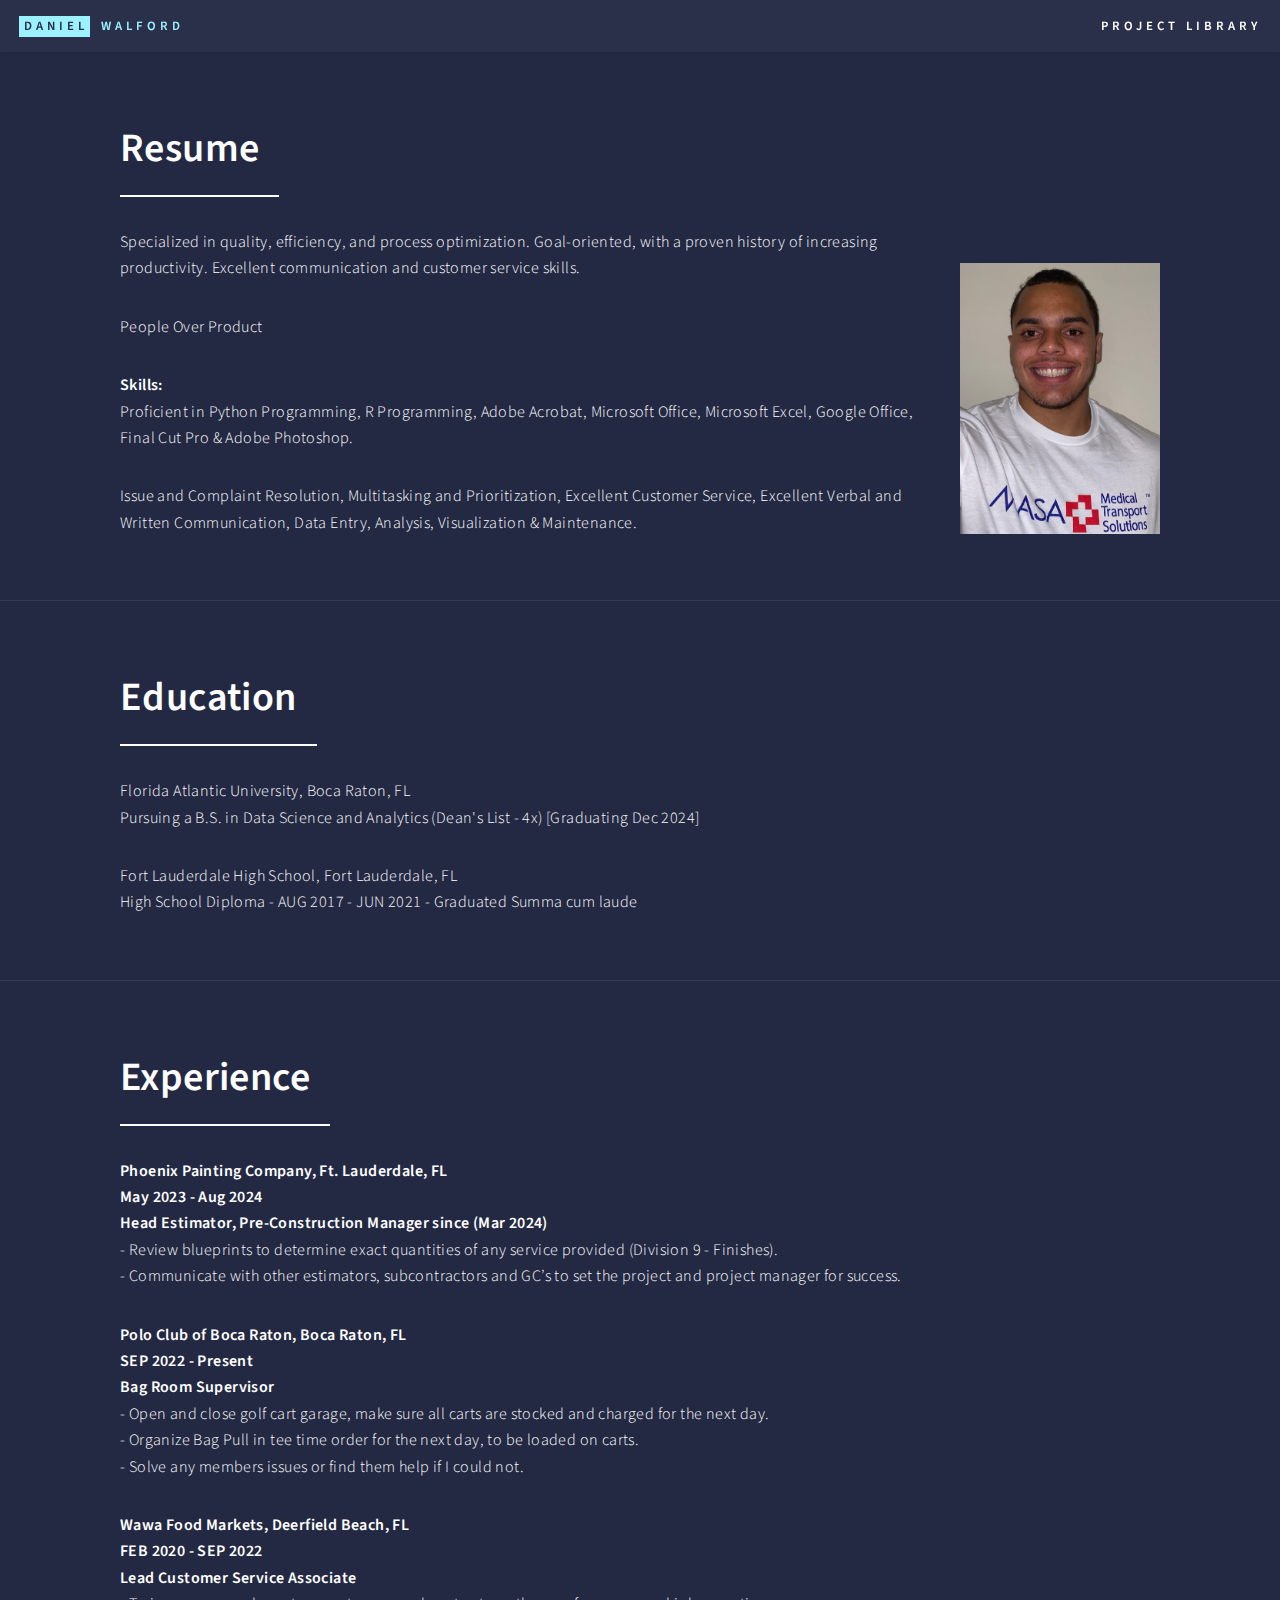
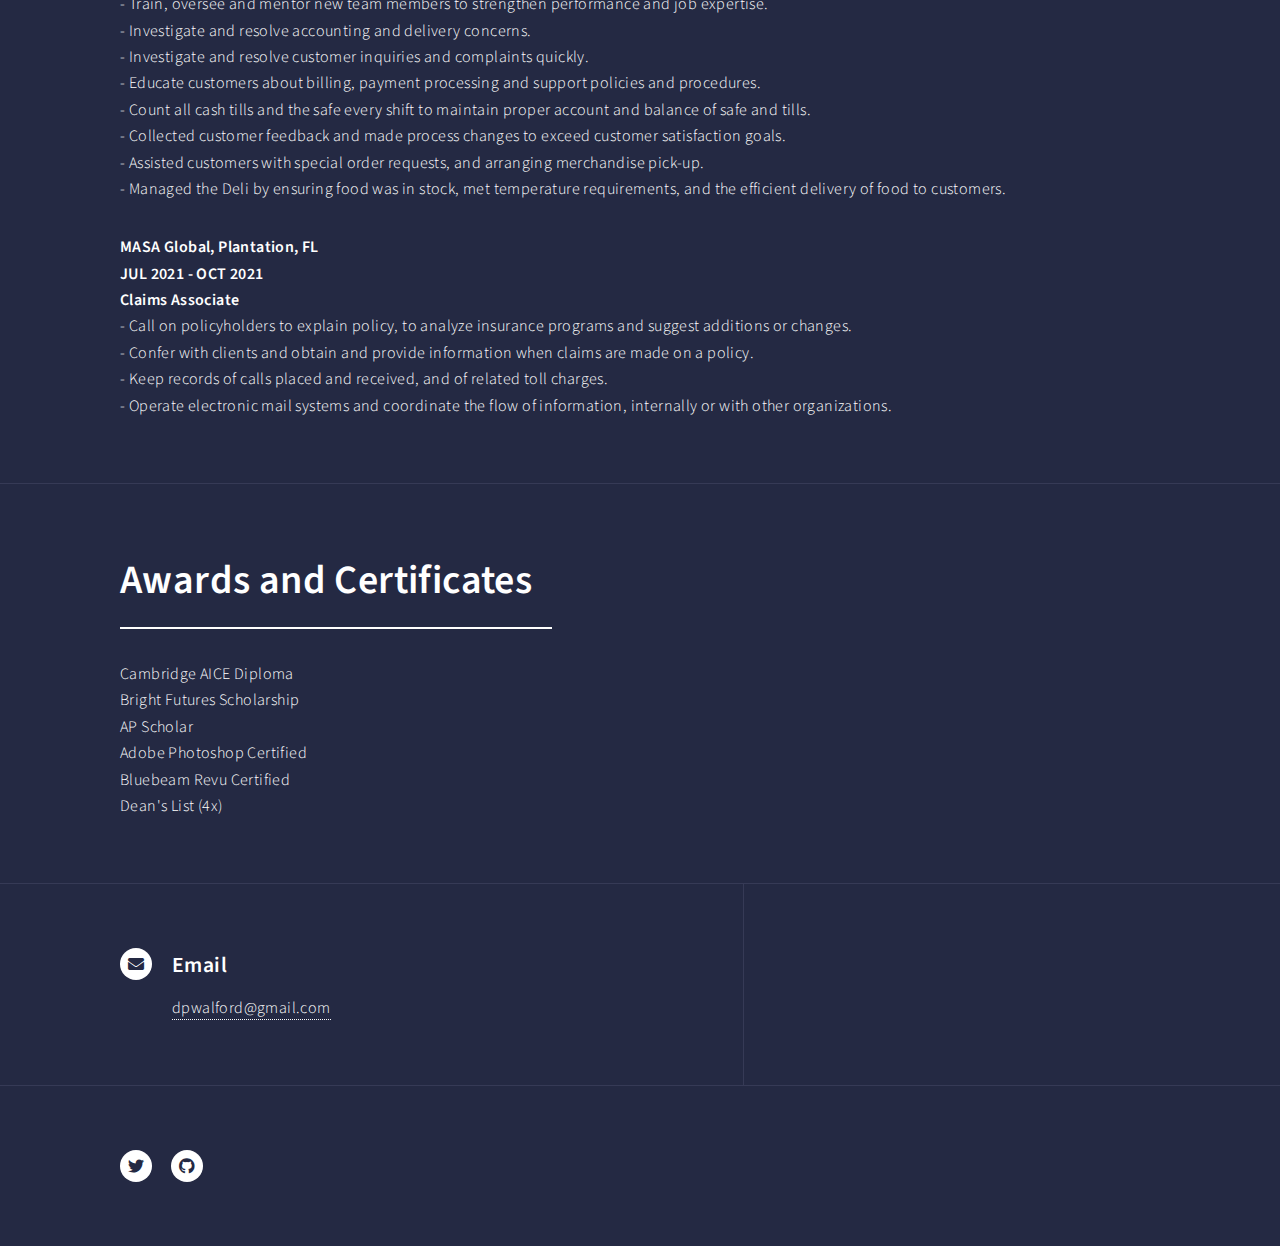
==== commit 40f1658a: "Update index.html" ====
--- a/index.html
+++ b/index.html
@@ -15,8 +15,7 @@
     <body class="is-preload">
 
         <!-- Wrapper -->
-            <div id="wrapper">
-
+        <div id="wrapper">
 
             <!-- Header -->
             <header id="header">
@@ -26,39 +25,96 @@
                 </nav>
             </header>
 
-                <!-- Main -->
-                    <div id="main" class="alt">
+            <!-- Main -->
+            <div id="main" class="alt">
 
-                        <!-- One -->
-                            <section id="one">
-                                <div class="inner">
-                                    <header class="major">
-                                        <h1>Resume</h1>
-                                    </header>
-                                    <div class="side-by-side">
-                                        <div>
-                                            <p>Specialized in quality, efficiency, and process optimization. Goal-oriented, with a proven history of increasing productivity. Excellent communication and customer service skills.</p>
-                                            <p>People Over Product</p>
-                                            <p><b>Skills:</b><br> Proficient in Python Programming, R Programming, Adobe Acrobat, Microsoft Office, Microsoft Excel, Google Office, Final Cut Pro & Abobe Photoshop.</p>
-                                            <p>Issue and Complaint Resolution, Multitasking and Prioritization, Excellent Customer Service, Excellent Verbal and Written Communication, Data Entry, Analysis, Visualization & Maintenance.</p>
-                                        </div>
-                                        <img src="images/IMG_9733.jpg" alt="Profile Picture" width="320" height="480">
-                                    </div>
-                                </div>
-                            </section>
-                            <section id="one">
-                                <div class="inner">
-                                    <header class="major">
-                                        <h1>Education</h1>
-                                    </header>
-                                    <p> Florida Atlantic University, Boca Raton, FL<br> Pursuing a B.S. in Data Science and Analytics (Dean's List - 4x) [Graduating Dec 2024]</p>
-                                    <p>Fort Lauderdale High School, Fort Lauderdale, FL<br> High School Diploma - AUG  2017 - JUN 2021 - Graduated Summa cum laude</p>
-                            </section>
-                            <section id="one">
-                                <div class="inner">
-                                    <header class="major">
-                                        <h1>Experience</h1>
-                                    </header>
-                                    <p><b>Phoenix Painting Company, Ft. Lauderdale, FL<br> May 2023 - Aug 2024<br> Head Estimator, Pre-Construction Manager since (Mar 2024)</b><br> - Review blueprints to determine exact quantities of any service provided (Division 9 - Finishes).<br> - Communicate with other estimators, subcontractors and GC’s to set the project and project manager for success. </p>
-                                    <p><b>Polo Club of Boca Raton, Boca Raton, FL<br> SEP 2022 - Present<br> Bag Room Supervisor</b><br> - Open and close golf cart garage, make sure all carts are stocked and charged for the next day.<br> - Organize Bag Pull in tee time order for the next day, to be loaded on carts.<br> - Solve any members issues or find them help if I could not.</p>
-                                    <p><b>Wawa Food Markets, Deerfield Beach, FL<br> FEB
+                <!-- Resume Section -->
+                <section id="one">
+                    <div class="inner">
+                        <header class="major">
+                            <h1>Resume</h1>
+                        </header>
+                        <div class="side-by-side">
+                            <div>
+                                <p>Specialized in quality, efficiency, and process optimization. Goal-oriented, with a proven history of increasing productivity. Excellent communication and customer service skills.</p>
+                                <p>People Over Product</p>
+                                <p><b>Skills:</b><br> Proficient in Python Programming, R Programming, Adobe Acrobat, Microsoft Office, Microsoft Excel, Google Office, Final Cut Pro & Adobe Photoshop.</p>
+                                <p>Issue and Complaint Resolution, Multitasking and Prioritization, Excellent Customer Service, Excellent Verbal and Written Communication, Data Entry, Analysis, Visualization & Maintenance.</p>
+                            </div>
+                            <img src="images/IMG_9733.jpg" alt="Profile Picture" width="320" height="480">
+                        </div>
+                    </div>
+                </section>
+
+                <!-- Education Section -->
+                <section id="one">
+                    <div class="inner">
+                        <header class="major">
+                            <h1>Education</h1>
+                        </header>
+                        <p>Florida Atlantic University, Boca Raton, FL<br> Pursuing a B.S. in Data Science and Analytics (Dean's List - 4x) [Graduating Dec 2024]</p>
+                        <p>Fort Lauderdale High School, Fort Lauderdale, FL<br> High School Diploma - AUG  2017 - JUN 2021 - Graduated Summa cum laude</p>
+                    </div>
+                </section>
+
+                <!-- Experience Section -->
+                <section id="one">
+                    <div class="inner">
+                        <header class="major">
+                            <h1>Experience</h1>
+                        </header>
+                        <p><b>Phoenix Painting Company, Ft. Lauderdale, FL<br> May 2023 - Aug 2024<br> Head Estimator, Pre-Construction Manager since (Mar 2024)</b><br> - Review blueprints to determine exact quantities of any service provided (Division 9 - Finishes).<br> - Communicate with other estimators, subcontractors and GC’s to set the project and project manager for success.</p>
+                        <p><b>Polo Club of Boca Raton, Boca Raton, FL<br> SEP 2022 - Present<br> Bag Room Supervisor</b><br> - Open and close golf cart garage, make sure all carts are stocked and charged for the next day.<br> - Organize Bag Pull in tee time order for the next day, to be loaded on carts.<br> - Solve any members issues or find them help if I could not.</p>
+                        <p><b>Wawa Food Markets, Deerfield Beach, FL<br> FEB 2020 - SEP 2022<br> Lead Customer Service Associate</b><br> - Train, oversee and mentor new team members to strengthen performance and job expertise.<br> - Investigate and resolve accounting and delivery concerns.<br> - Investigate and resolve customer inquiries and complaints quickly.<br> - Educate customers about billing, payment processing and support policies and procedures.<br> - Count all cash tills and the safe every shift to maintain proper account and balance of safe and tills.<br> - Collected customer feedback and made process changes to exceed customer satisfaction goals.<br> - Assisted customers with special order requests, and arranging merchandise pick-up.<br> - Managed the Deli by ensuring food was in stock, met temperature requirements, and the efficient delivery of food to customers.</p>
+                        <p><b>MASA Global, Plantation, FL<br> JUL 2021 - OCT 2021<br> Claims Associate</b><br> - Call on policyholders to explain policy, to analyze insurance programs and suggest additions or changes.<br> - Confer with clients and obtain and provide information when claims are made on a policy.<br> - Keep records of calls placed and received, and of related toll charges.<br> - Operate electronic mail systems and coordinate the flow of information, internally or with other organizations.</p>
+                    </div>
+                </section>
+
+                <!-- Awards and Certificates Section -->
+                <section id="one">
+                    <div class="inner">
+                        <header class="major">
+                            <h1>Awards and Certificates</h1>
+                        </header>
+                        <p>Cambridge AICE Diploma<br> Bright Futures Scholarship<br> AP Scholar<br> Adobe Photoshop Certified<br> Bluebeam Revu Certified<br> Dean's List (4x)</p>
+                    </div>
+                </section>
+
+            </div>
+
+            <!-- Contact -->
+            <section id="contact">
+                <div class="inner">
+                    <section>
+                        <div class="contact-method">
+                            <span class="icon solid alt fa-envelope"></span>
+                            <h3>Email</h3>
+                            <a href="mailto:dpwalford@gmail.com">dpwalford@gmail.com</a>
+                        </div>
+                    </section>
+                </div>
+            </section>
+
+            <!-- Footer -->
+            <footer id="footer">
+                <div class="inner">
+                    <ul class="icons">
+                        <li><a href="https://twitter.com/onlyoverdan" class="icon brands alt fa-twitter"><span class="label">Twitter</span></a></li>
+                        <li><a href="https://github.com/dpwalford" class="icon brands alt fa-github"><span class="label">GitHub</span></a></li>
+                    </ul>
+                </div>
+            </footer>
+
+        </div>
+
+        <!-- Scripts -->
+        <script src="assets/js/jquery.min.js"></script>
+        <script src="assets/js/jquery.scrolly.min.js"></script>
+        <script src="assets/js/jquery.scrollex.min.js"></script>
+        <script src="assets/js/browser.min.js"></script>
+        <script src="assets/js/breakpoints.min.js"></script>
+        <script src="assets/js/util.js"></script>
+        <script src="assets/js/main.js"></script>
+
+    </body>
+</html>
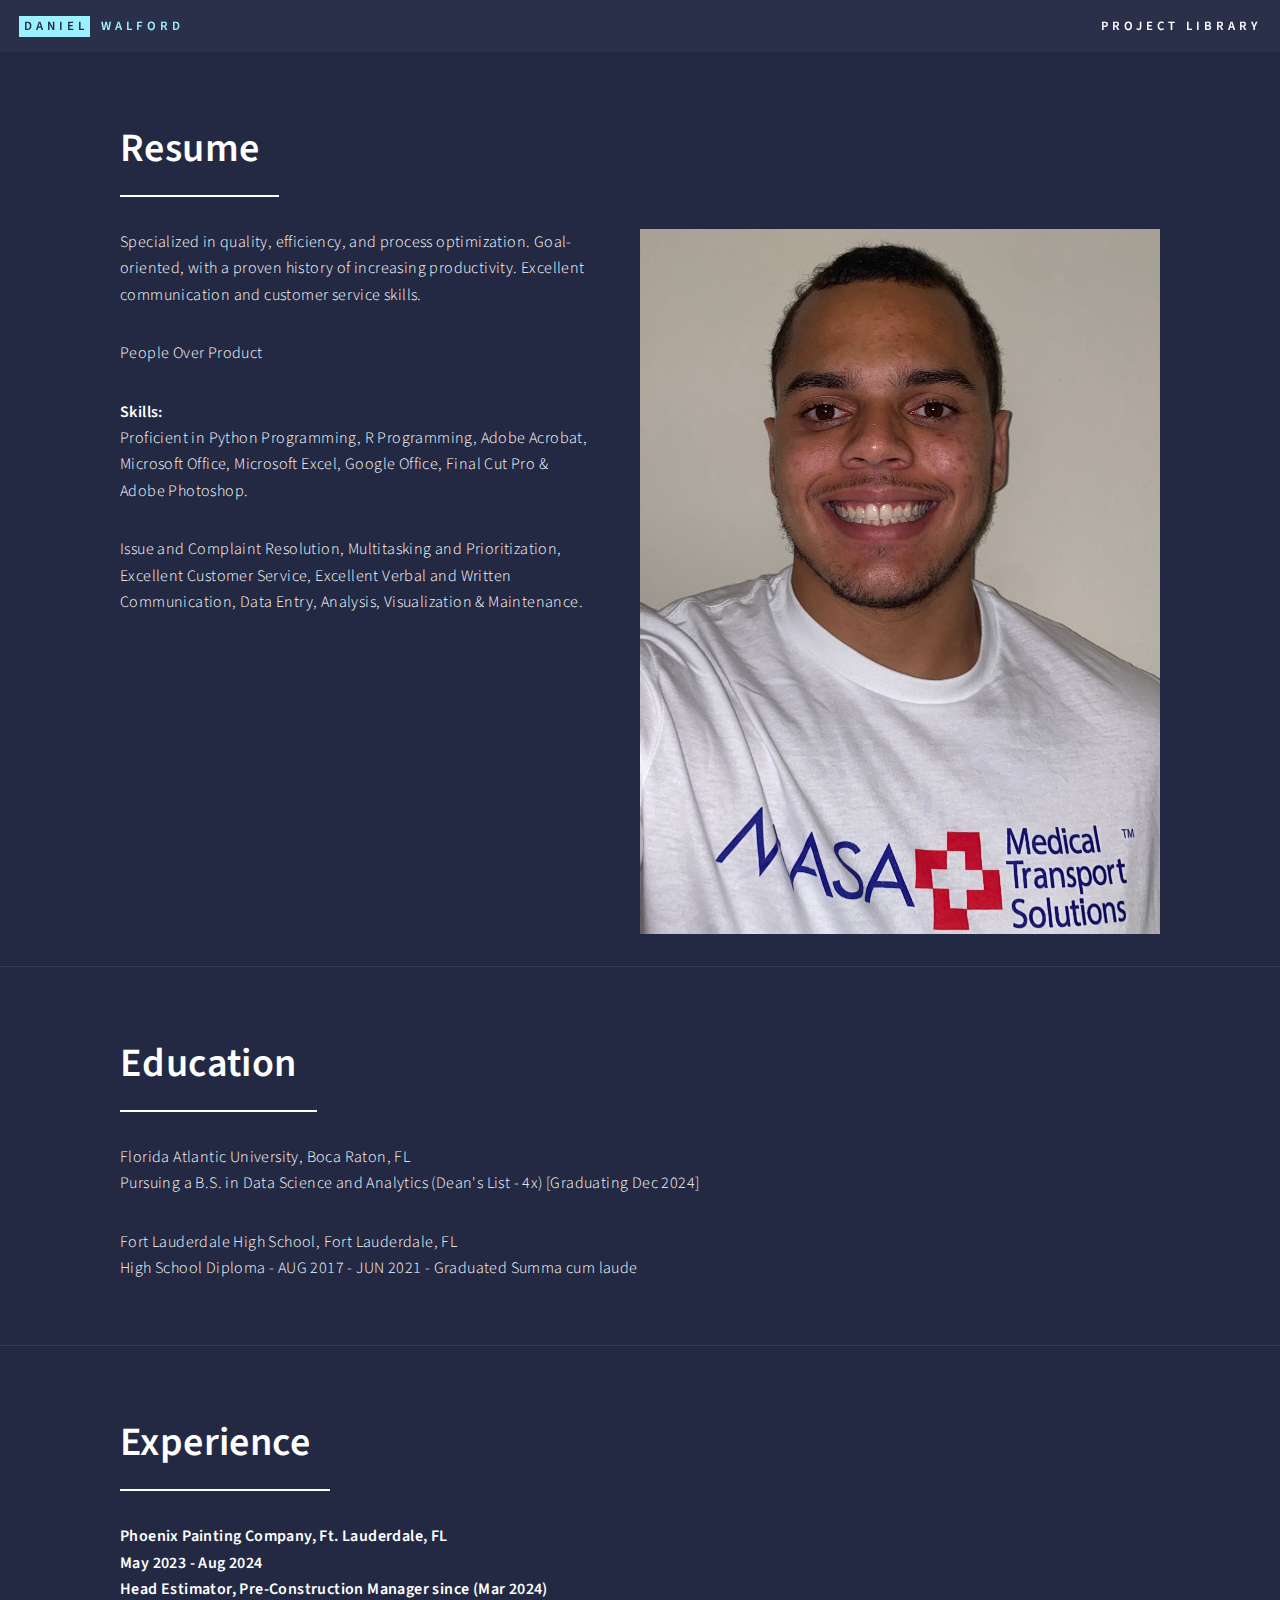
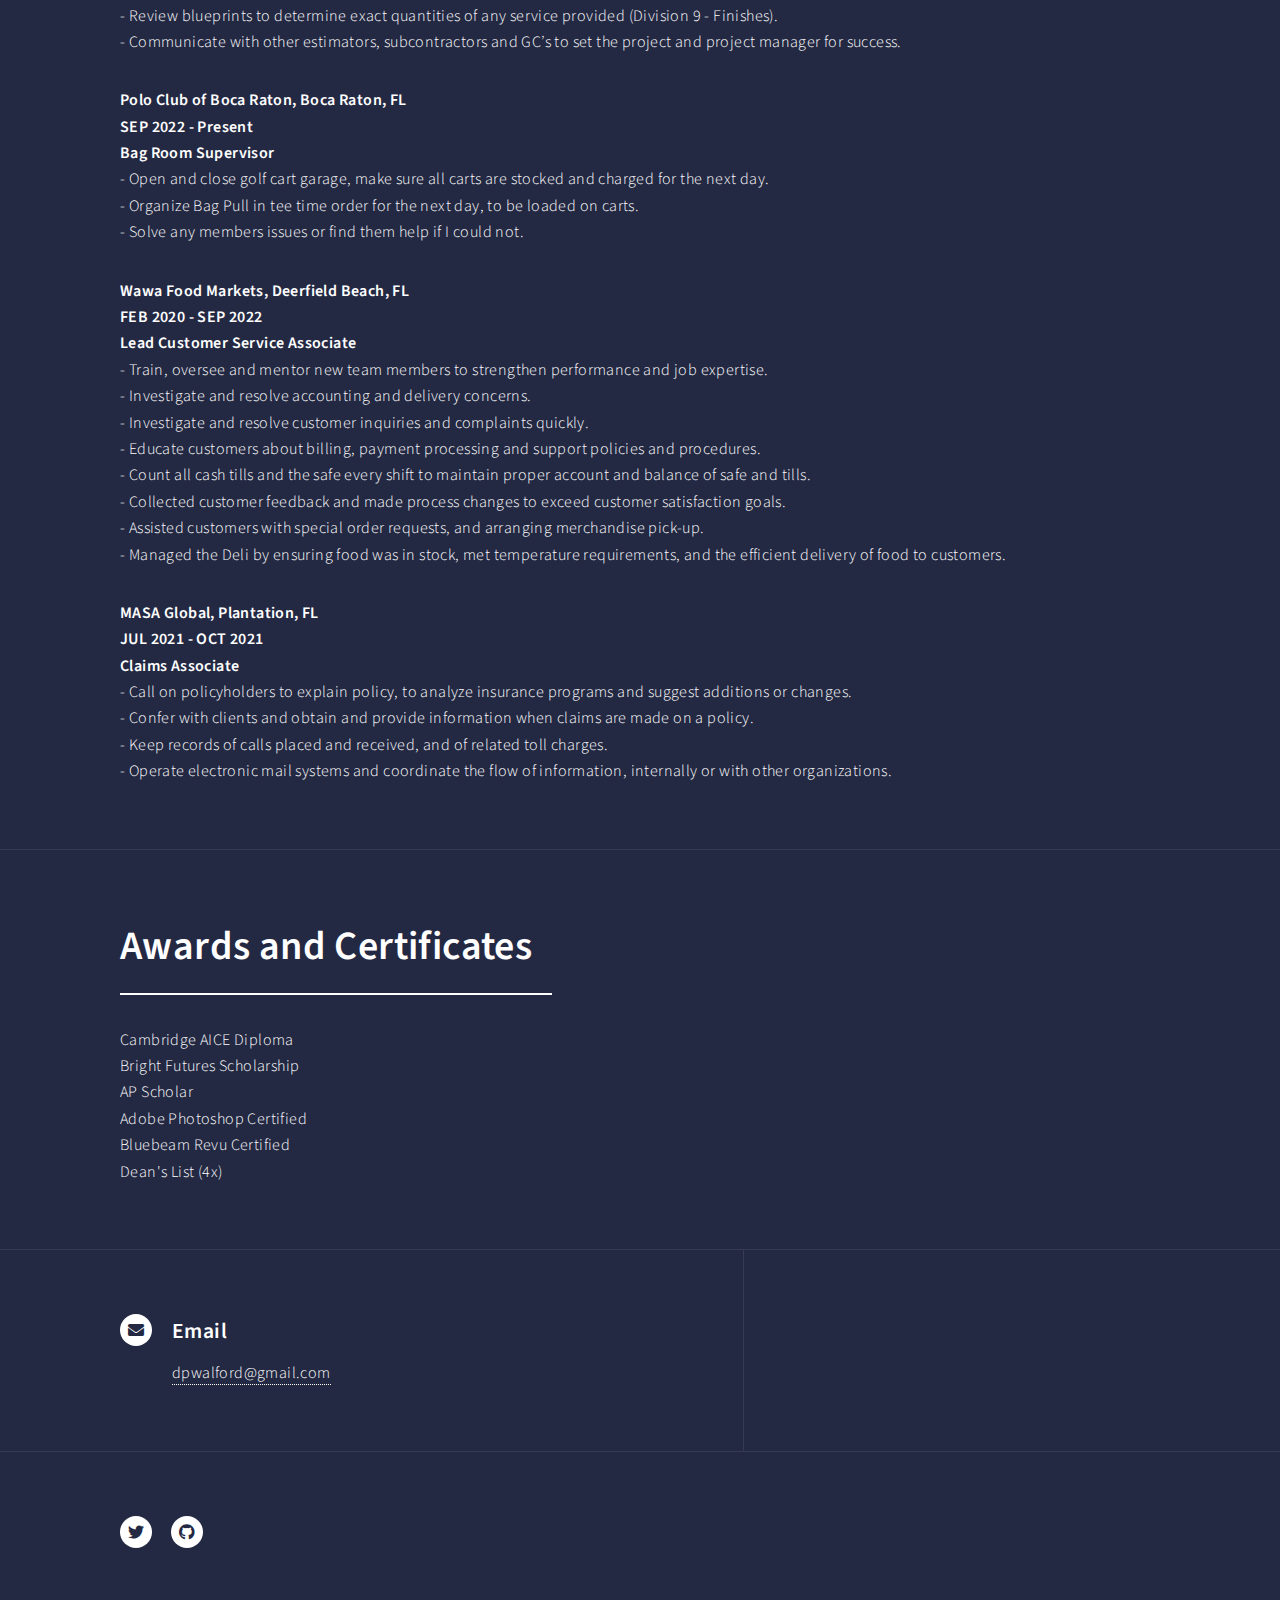
==== commit aa2cbe5c: "Update index.html" ====
--- a/index.html
+++ b/index.html
@@ -11,6 +11,21 @@
         <meta name="viewport" content="width=device-width, initial-scale=1, user-scalable=no" />
         <link rel="stylesheet" href="assets/css/main.css" />
         <noscript><link rel="stylesheet" href="assets/css/noscript.css" /></noscript>
+        <style>
+            .side-by-side {
+                display: flex;
+                align-items: flex-start;
+                justify-content: space-between;
+            }
+            .side-by-side img {
+                width: 50%; /* Adjust to desired larger size */
+                height: auto; /* Maintain aspect ratio */
+                margin-left: 20px;
+            }
+            .side-by-side div {
+                width: 45%;
+            }
+        </style>
     </head>
     <body class="is-preload">
 
@@ -41,10 +56,11 @@
                                 <p><b>Skills:</b><br> Proficient in Python Programming, R Programming, Adobe Acrobat, Microsoft Office, Microsoft Excel, Google Office, Final Cut Pro & Adobe Photoshop.</p>
                                 <p>Issue and Complaint Resolution, Multitasking and Prioritization, Excellent Customer Service, Excellent Verbal and Written Communication, Data Entry, Analysis, Visualization & Maintenance.</p>
                             </div>
-                            <img src="images/IMG_9733.jpg" alt="Profile Picture" width="320" height="480">
+                            <img src="images/IMG_9733.jpg" alt="Profile Picture">
                         </div>
                     </div>
                 </section>
+
 
                 <!-- Education Section -->
                 <section id="one">
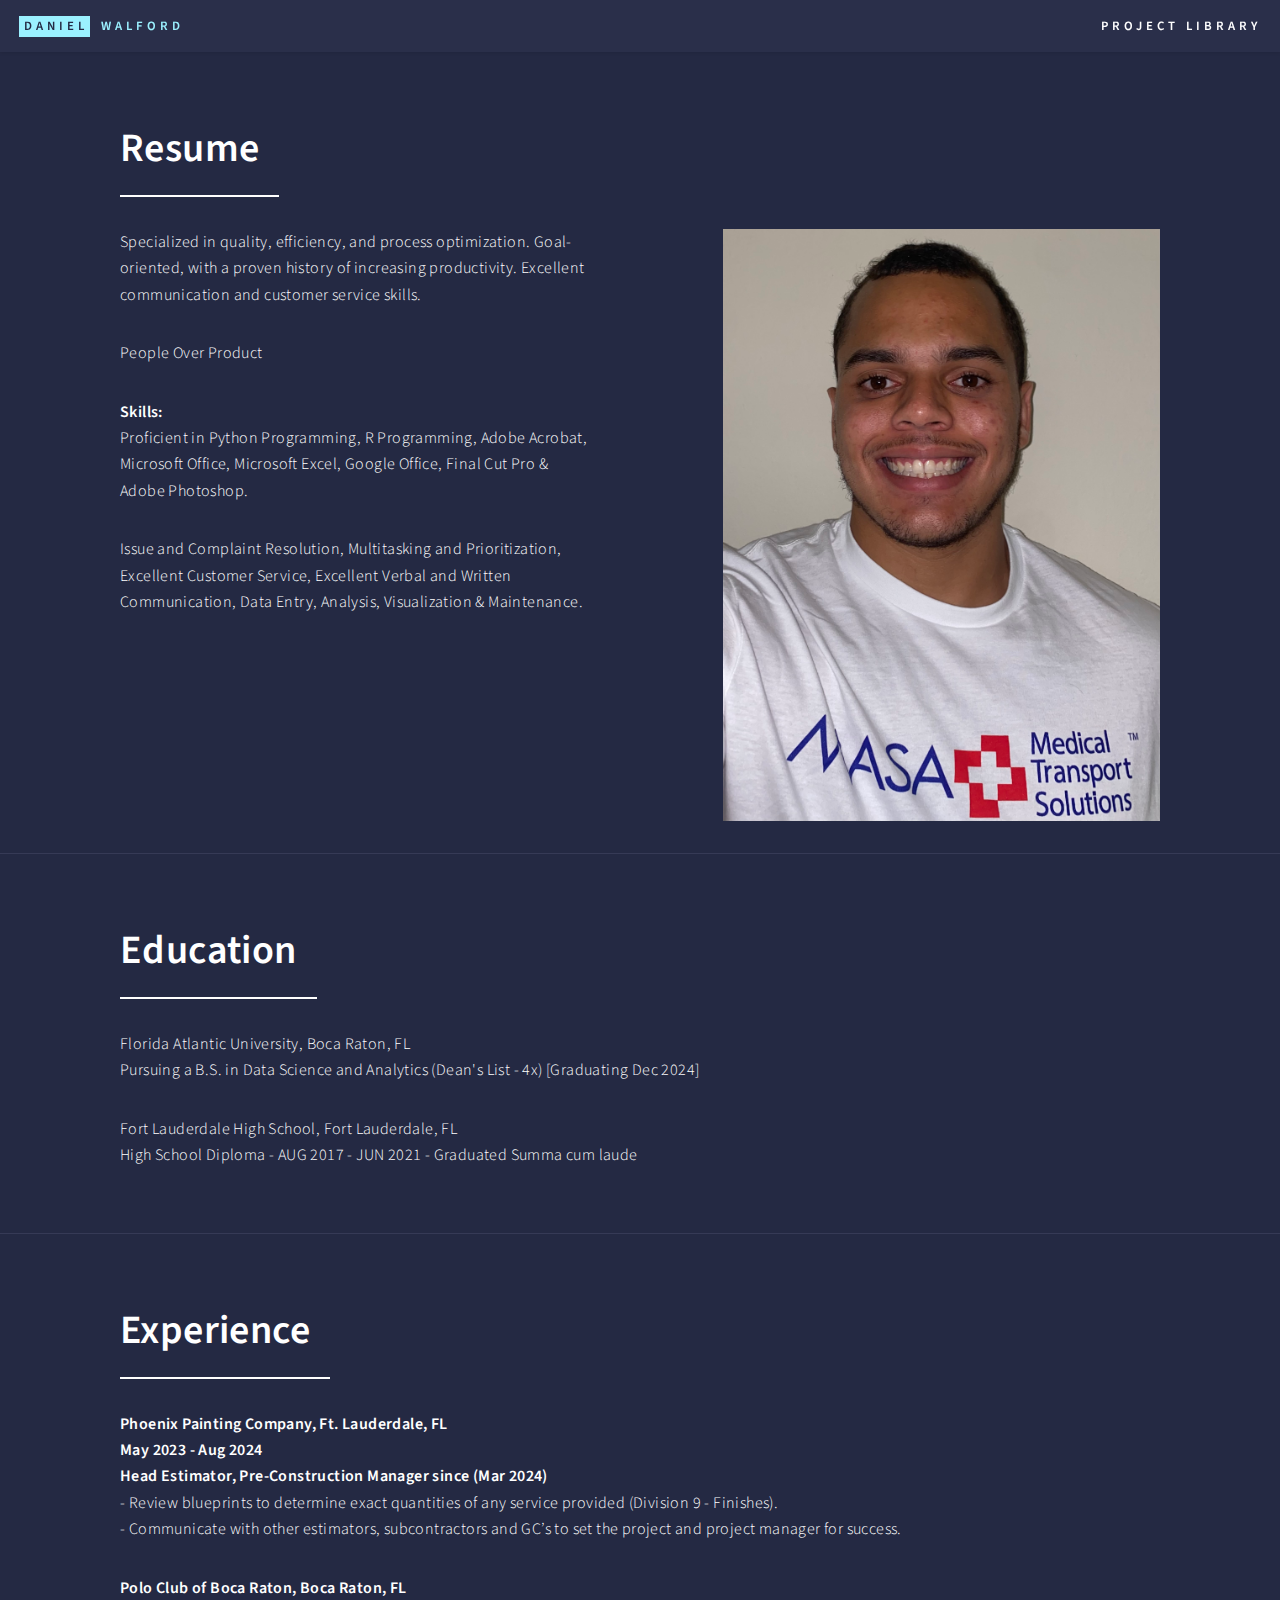
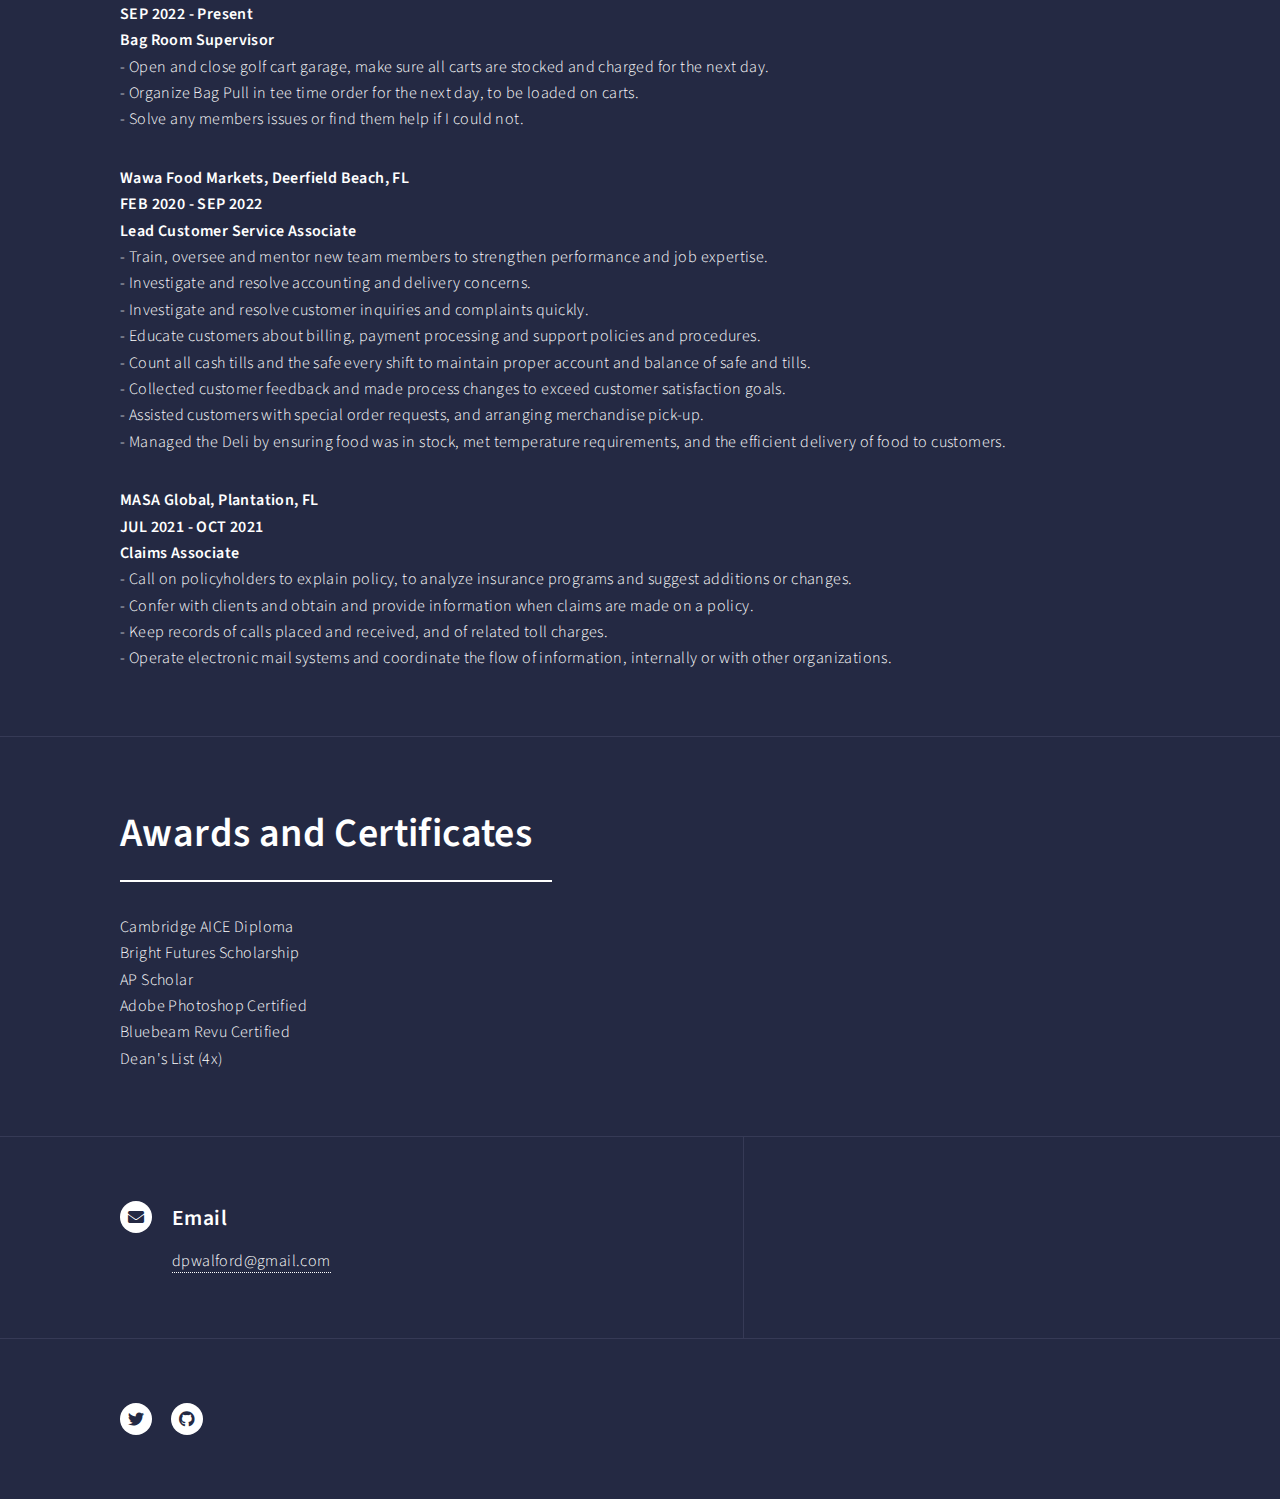
==== commit a3f373ac: "Update index.html" ====
--- a/index.html
+++ b/index.html
@@ -18,7 +18,7 @@
                 justify-content: space-between;
             }
             .side-by-side img {
-                width: 50%; /* Adjust to desired larger size */
+                width: 42%; /* Adjust to desired larger size */
                 height: auto; /* Maintain aspect ratio */
                 margin-left: 20px;
             }
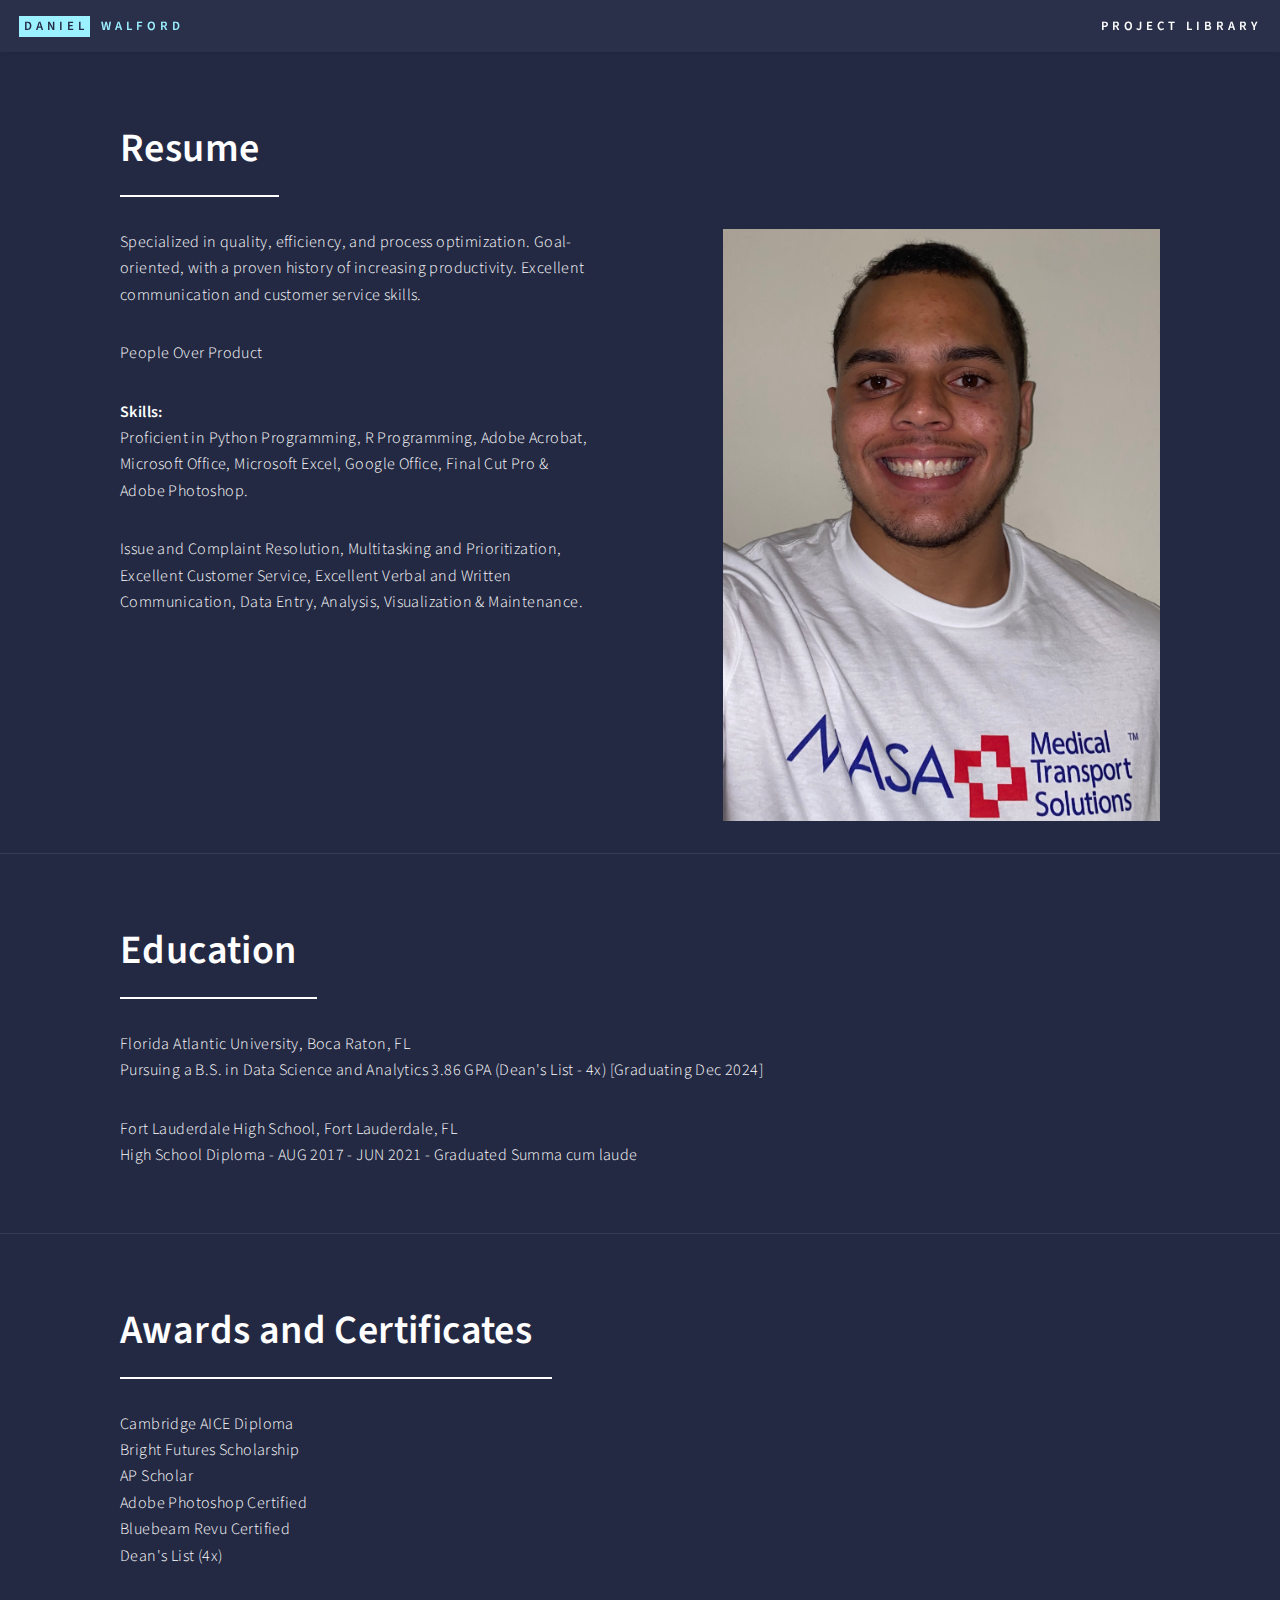
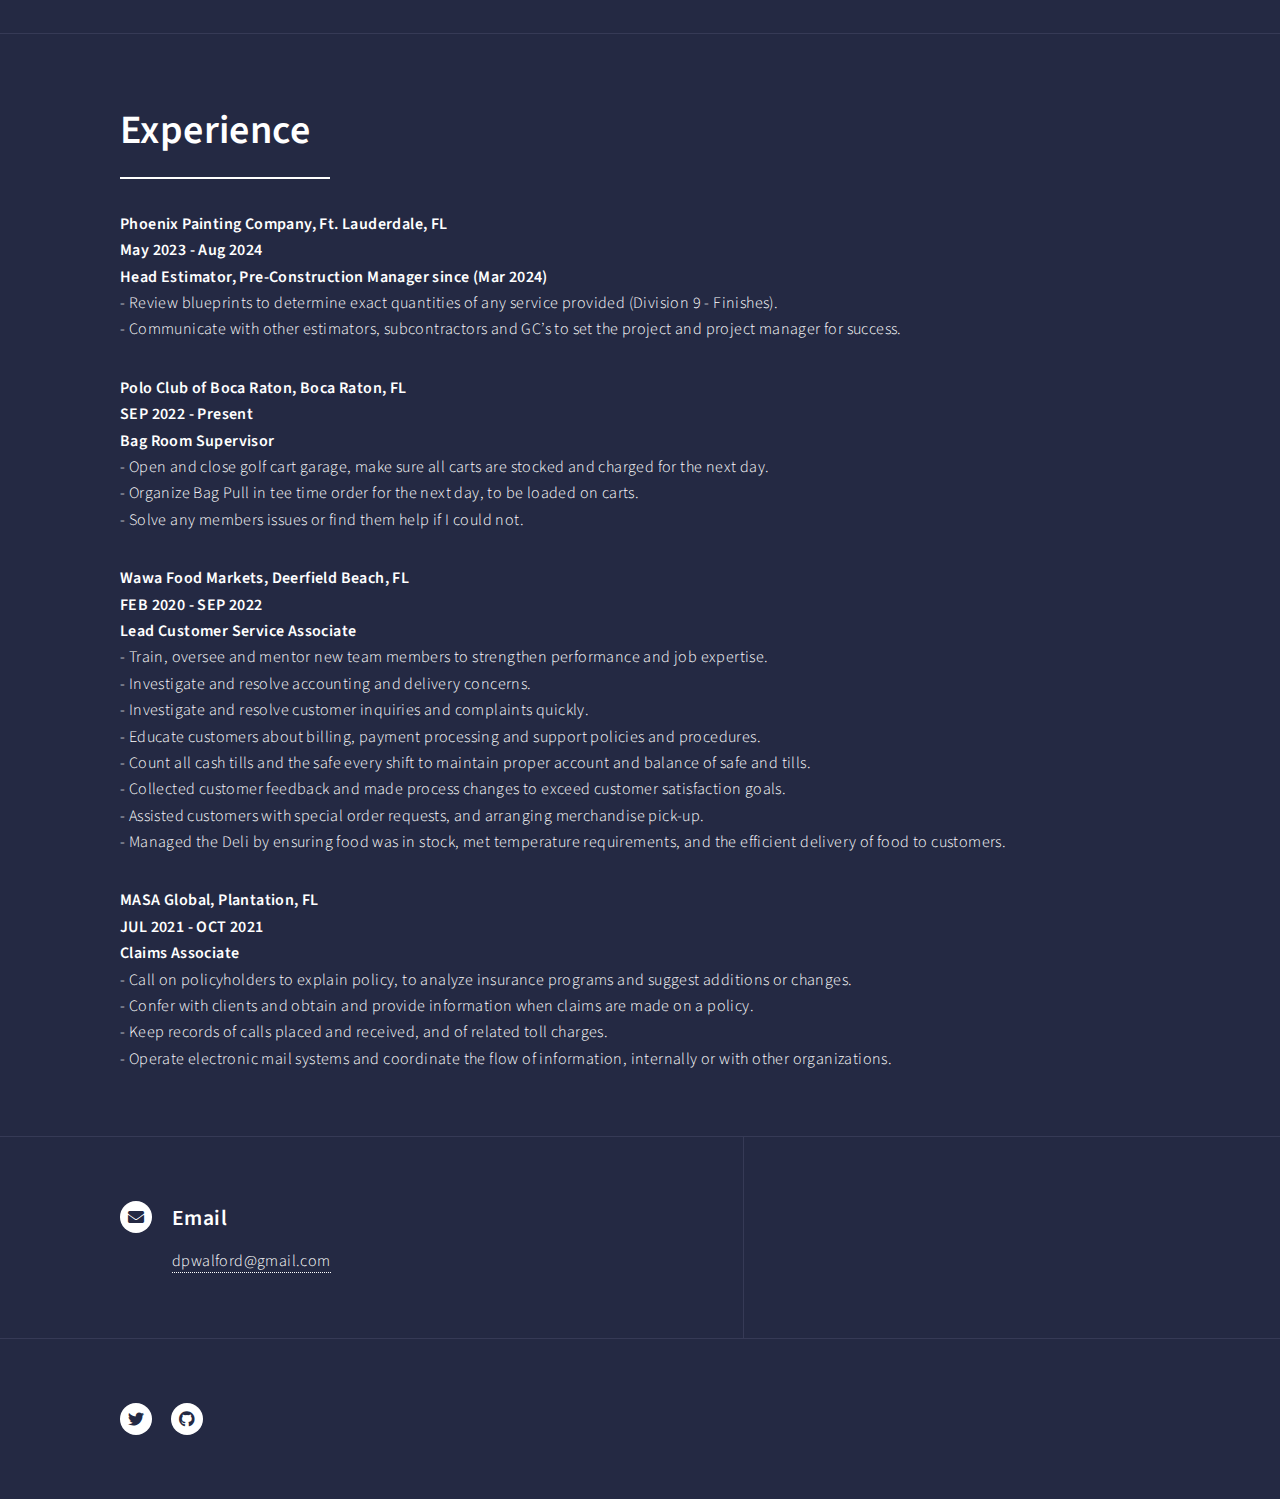
==== commit b0bd801e: "Update index.html" ====
--- a/index.html
+++ b/index.html
@@ -16,14 +16,25 @@
                 display: flex;
                 align-items: flex-start;
                 justify-content: space-between;
+                flex-wrap: wrap;
             }
             .side-by-side img {
-                width: 42%; /* Adjust to desired larger size */
-                height: auto; /* Maintain aspect ratio */
+                width: 42%;
+                height: auto;
                 margin-left: 20px;
             }
             .side-by-side div {
                 width: 45%;
+            }
+            @media (max-width: 768px) {
+                .side-by-side {
+                    flex-direction: column;
+                    align-items: center;
+                }
+                .side-by-side img, .side-by-side div {
+                    width: 100%;
+                    margin: 0;
+                }
             }
         </style>
     </head>
@@ -61,17 +72,28 @@
                     </div>
                 </section>
 
-
                 <!-- Education Section -->
                 <section id="one">
                     <div class="inner">
                         <header class="major">
                             <h1>Education</h1>
                         </header>
-                        <p>Florida Atlantic University, Boca Raton, FL<br> Pursuing a B.S. in Data Science and Analytics (Dean's List - 4x) [Graduating Dec 2024]</p>
+                        <p>Florida Atlantic University, Boca Raton, FL<br> Pursuing a B.S. in Data Science and Analytics 3.86 GPA (Dean's List - 4x) [Graduating Dec 2024]</p>
                         <p>Fort Lauderdale High School, Fort Lauderdale, FL<br> High School Diploma - AUG  2017 - JUN 2021 - Graduated Summa cum laude</p>
                     </div>
                 </section>
+
+                
+                <!-- Awards and Certificates Section -->
+                <section id="one">
+                    <div class="inner">
+                        <header class="major">
+                            <h1>Awards and Certificates</h1>
+                        </header>
+                        <p>Cambridge AICE Diploma<br> Bright Futures Scholarship<br> AP Scholar<br> Adobe Photoshop Certified<br> Bluebeam Revu Certified<br> Dean's List (4x)</p>
+                    </div>
+                </section>
+
 
                 <!-- Experience Section -->
                 <section id="one">
@@ -83,16 +105,6 @@
                         <p><b>Polo Club of Boca Raton, Boca Raton, FL<br> SEP 2022 - Present<br> Bag Room Supervisor</b><br> - Open and close golf cart garage, make sure all carts are stocked and charged for the next day.<br> - Organize Bag Pull in tee time order for the next day, to be loaded on carts.<br> - Solve any members issues or find them help if I could not.</p>
                         <p><b>Wawa Food Markets, Deerfield Beach, FL<br> FEB 2020 - SEP 2022<br> Lead Customer Service Associate</b><br> - Train, oversee and mentor new team members to strengthen performance and job expertise.<br> - Investigate and resolve accounting and delivery concerns.<br> - Investigate and resolve customer inquiries and complaints quickly.<br> - Educate customers about billing, payment processing and support policies and procedures.<br> - Count all cash tills and the safe every shift to maintain proper account and balance of safe and tills.<br> - Collected customer feedback and made process changes to exceed customer satisfaction goals.<br> - Assisted customers with special order requests, and arranging merchandise pick-up.<br> - Managed the Deli by ensuring food was in stock, met temperature requirements, and the efficient delivery of food to customers.</p>
                         <p><b>MASA Global, Plantation, FL<br> JUL 2021 - OCT 2021<br> Claims Associate</b><br> - Call on policyholders to explain policy, to analyze insurance programs and suggest additions or changes.<br> - Confer with clients and obtain and provide information when claims are made on a policy.<br> - Keep records of calls placed and received, and of related toll charges.<br> - Operate electronic mail systems and coordinate the flow of information, internally or with other organizations.</p>
-                    </div>
-                </section>
-
-                <!-- Awards and Certificates Section -->
-                <section id="one">
-                    <div class="inner">
-                        <header class="major">
-                            <h1>Awards and Certificates</h1>
-                        </header>
-                        <p>Cambridge AICE Diploma<br> Bright Futures Scholarship<br> AP Scholar<br> Adobe Photoshop Certified<br> Bluebeam Revu Certified<br> Dean's List (4x)</p>
                     </div>
                 </section>
 
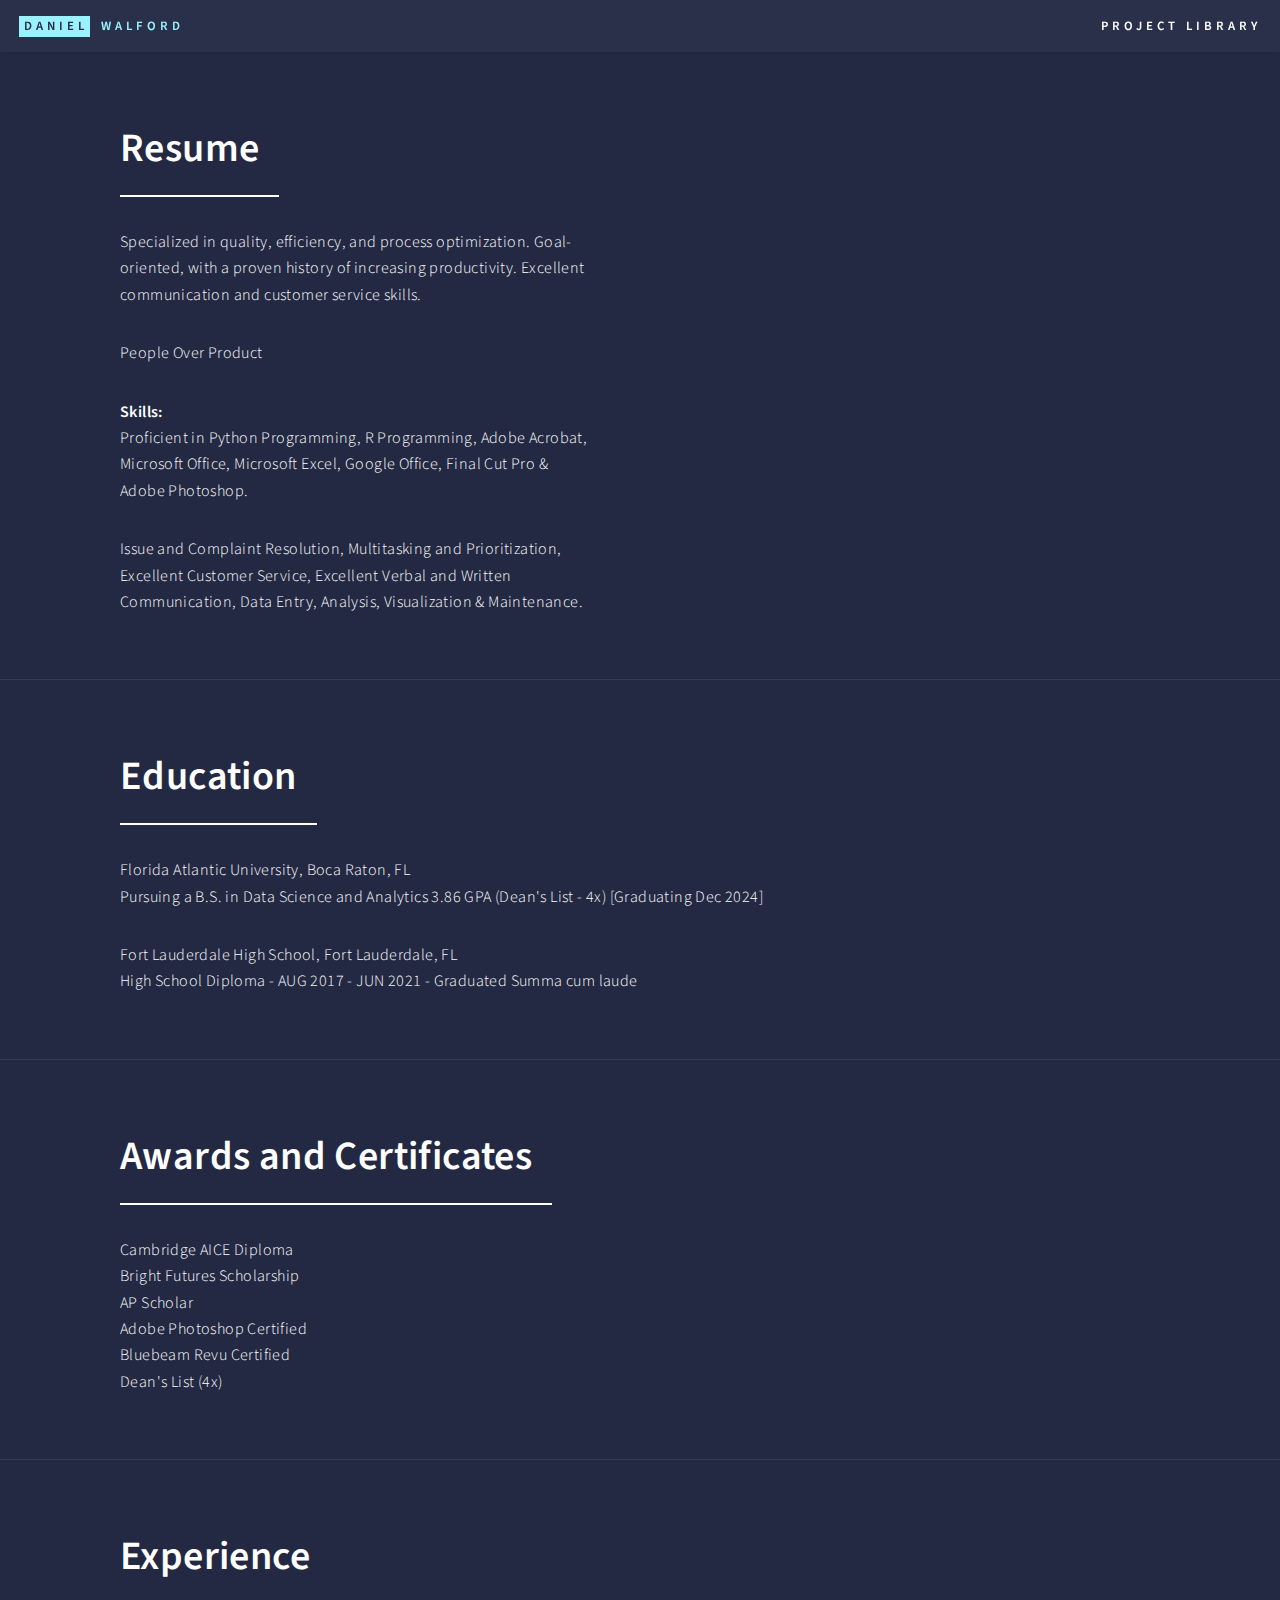
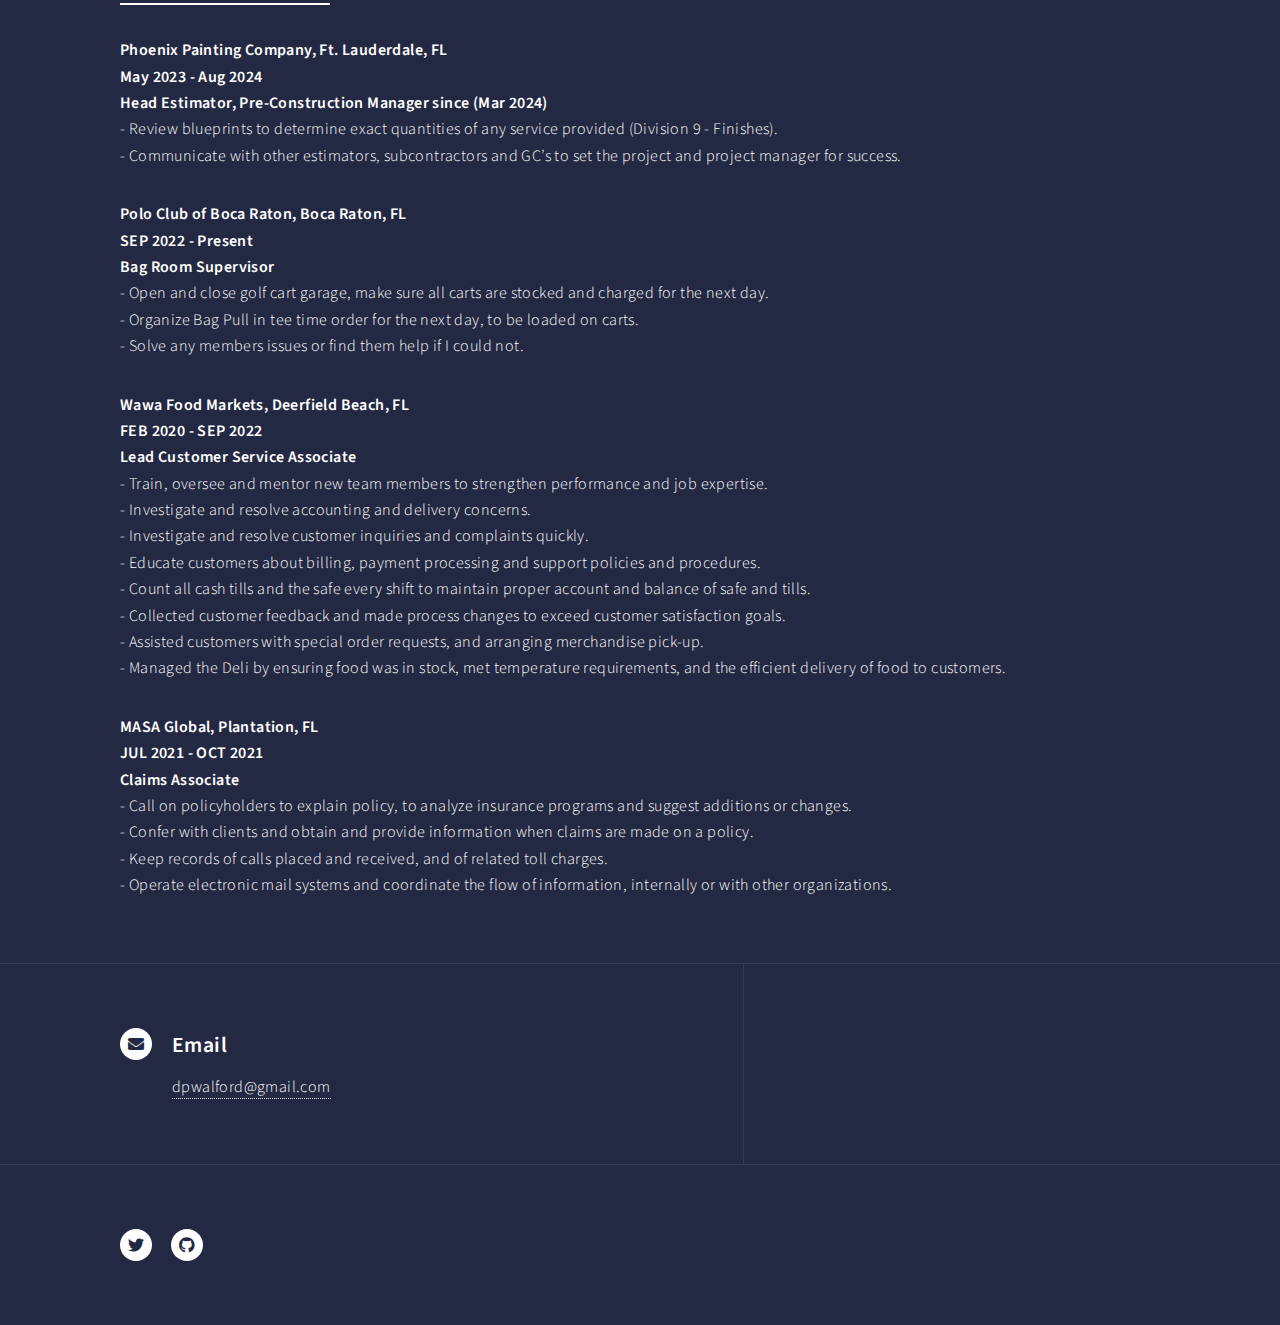
==== commit 44f36abe: "Update index.html" ====
--- a/index.html
+++ b/index.html
@@ -67,7 +67,6 @@
                                 <p><b>Skills:</b><br> Proficient in Python Programming, R Programming, Adobe Acrobat, Microsoft Office, Microsoft Excel, Google Office, Final Cut Pro & Adobe Photoshop.</p>
                                 <p>Issue and Complaint Resolution, Multitasking and Prioritization, Excellent Customer Service, Excellent Verbal and Written Communication, Data Entry, Analysis, Visualization & Maintenance.</p>
                             </div>
-                            <img src="images/IMG_9733.jpg" alt="Profile Picture">
                         </div>
                     </div>
                 </section>
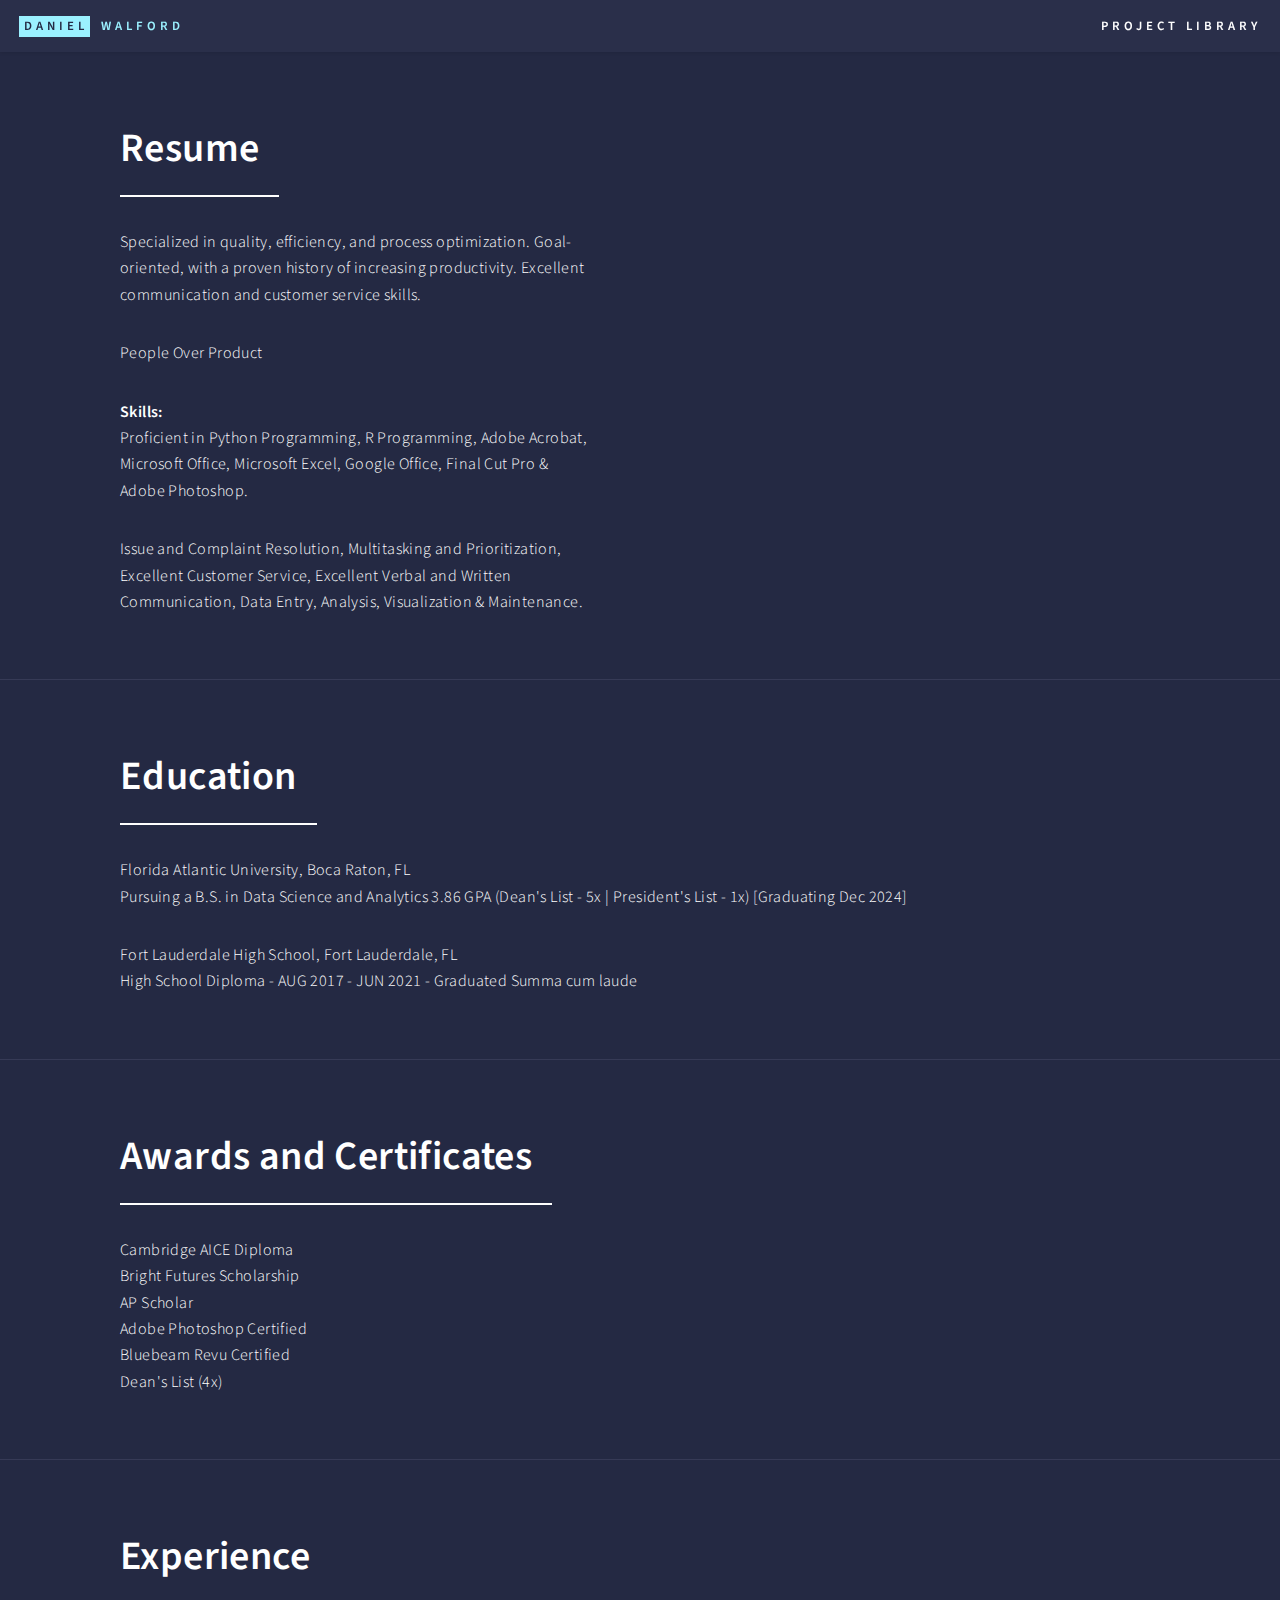
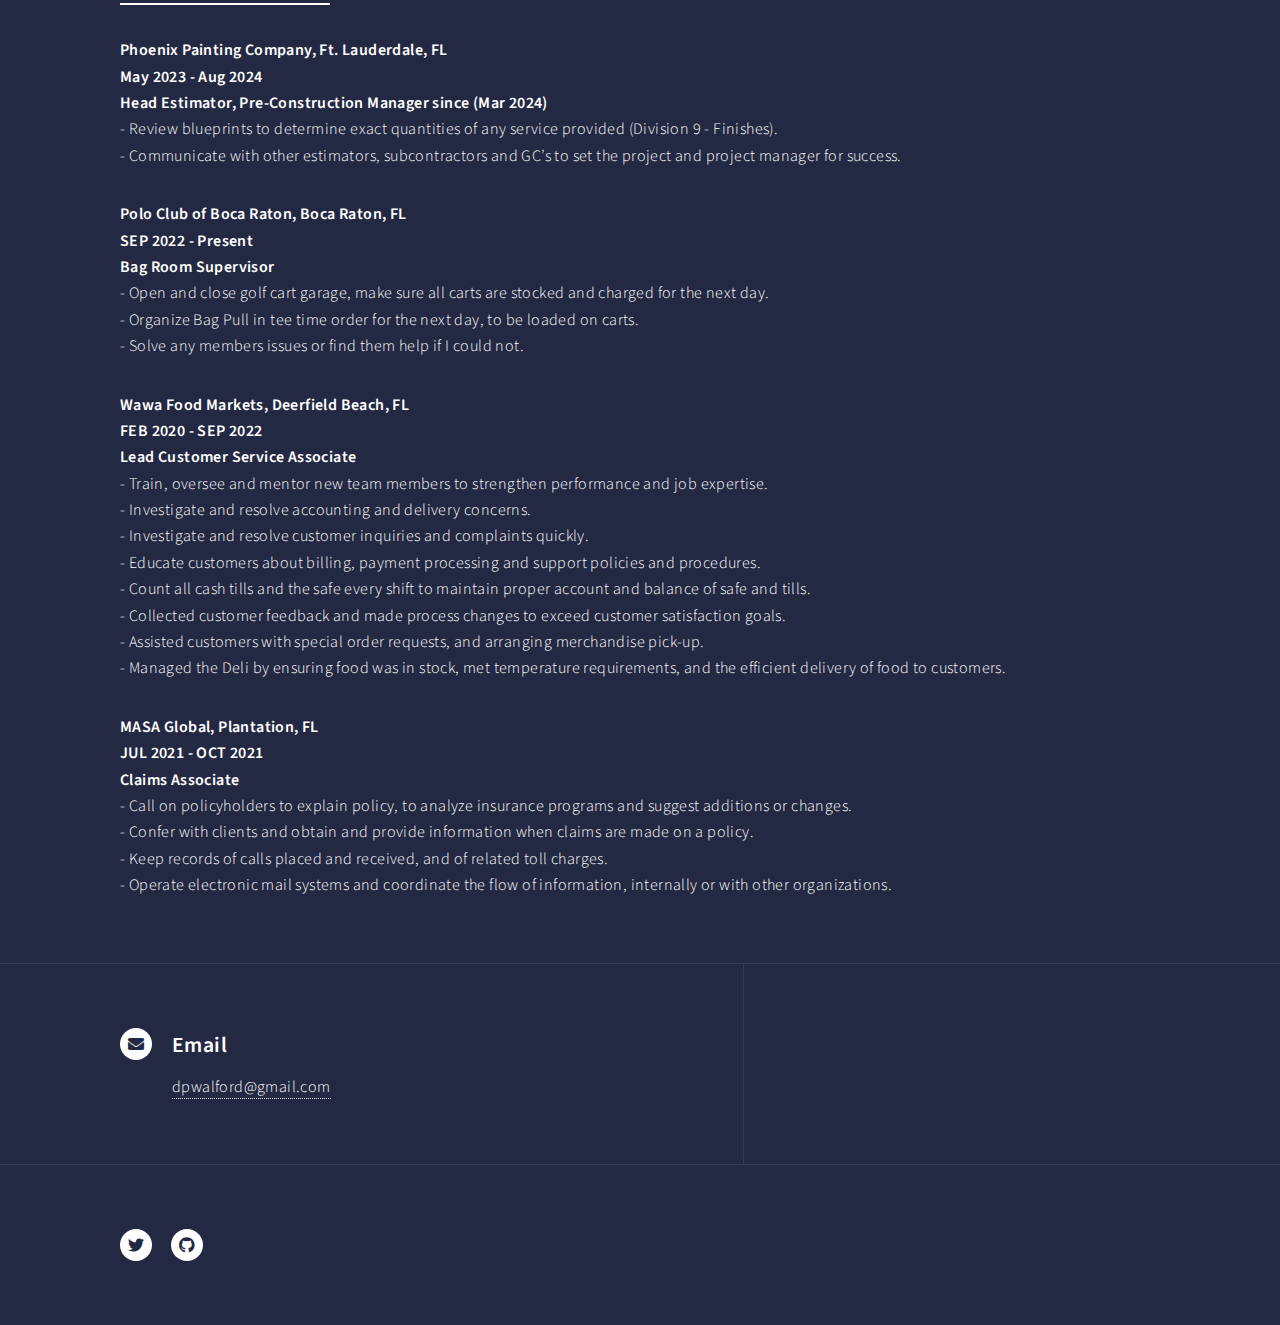
==== commit 091be858: "Update index.html" ====
--- a/index.html
+++ b/index.html
@@ -77,7 +77,7 @@
                         <header class="major">
                             <h1>Education</h1>
                         </header>
-                        <p>Florida Atlantic University, Boca Raton, FL<br> Pursuing a B.S. in Data Science and Analytics 3.86 GPA (Dean's List - 4x) [Graduating Dec 2024]</p>
+                        <p>Florida Atlantic University, Boca Raton, FL<br> Pursuing a B.S. in Data Science and Analytics 3.86 GPA (Dean's List - 5x | President's List - 1x) [Graduating Dec 2024]</p>
                         <p>Fort Lauderdale High School, Fort Lauderdale, FL<br> High School Diploma - AUG  2017 - JUN 2021 - Graduated Summa cum laude</p>
                     </div>
                 </section>
